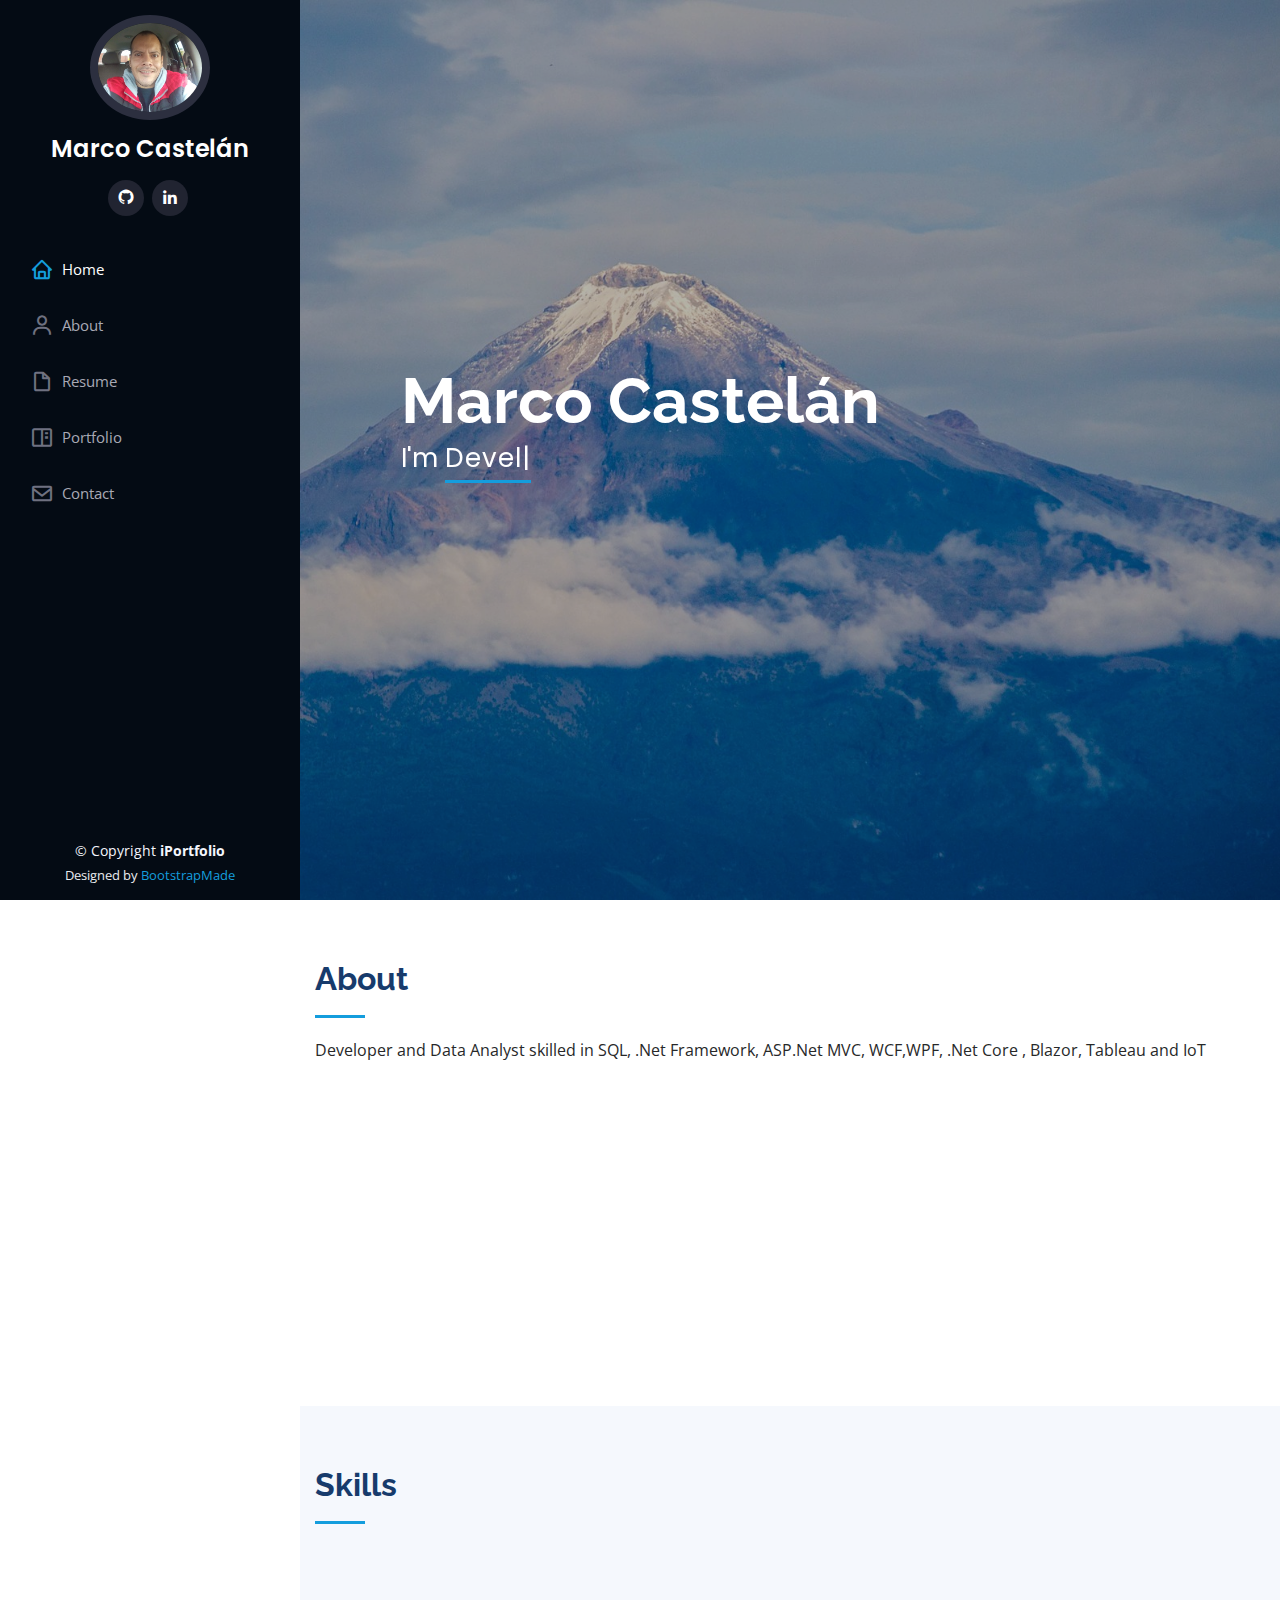
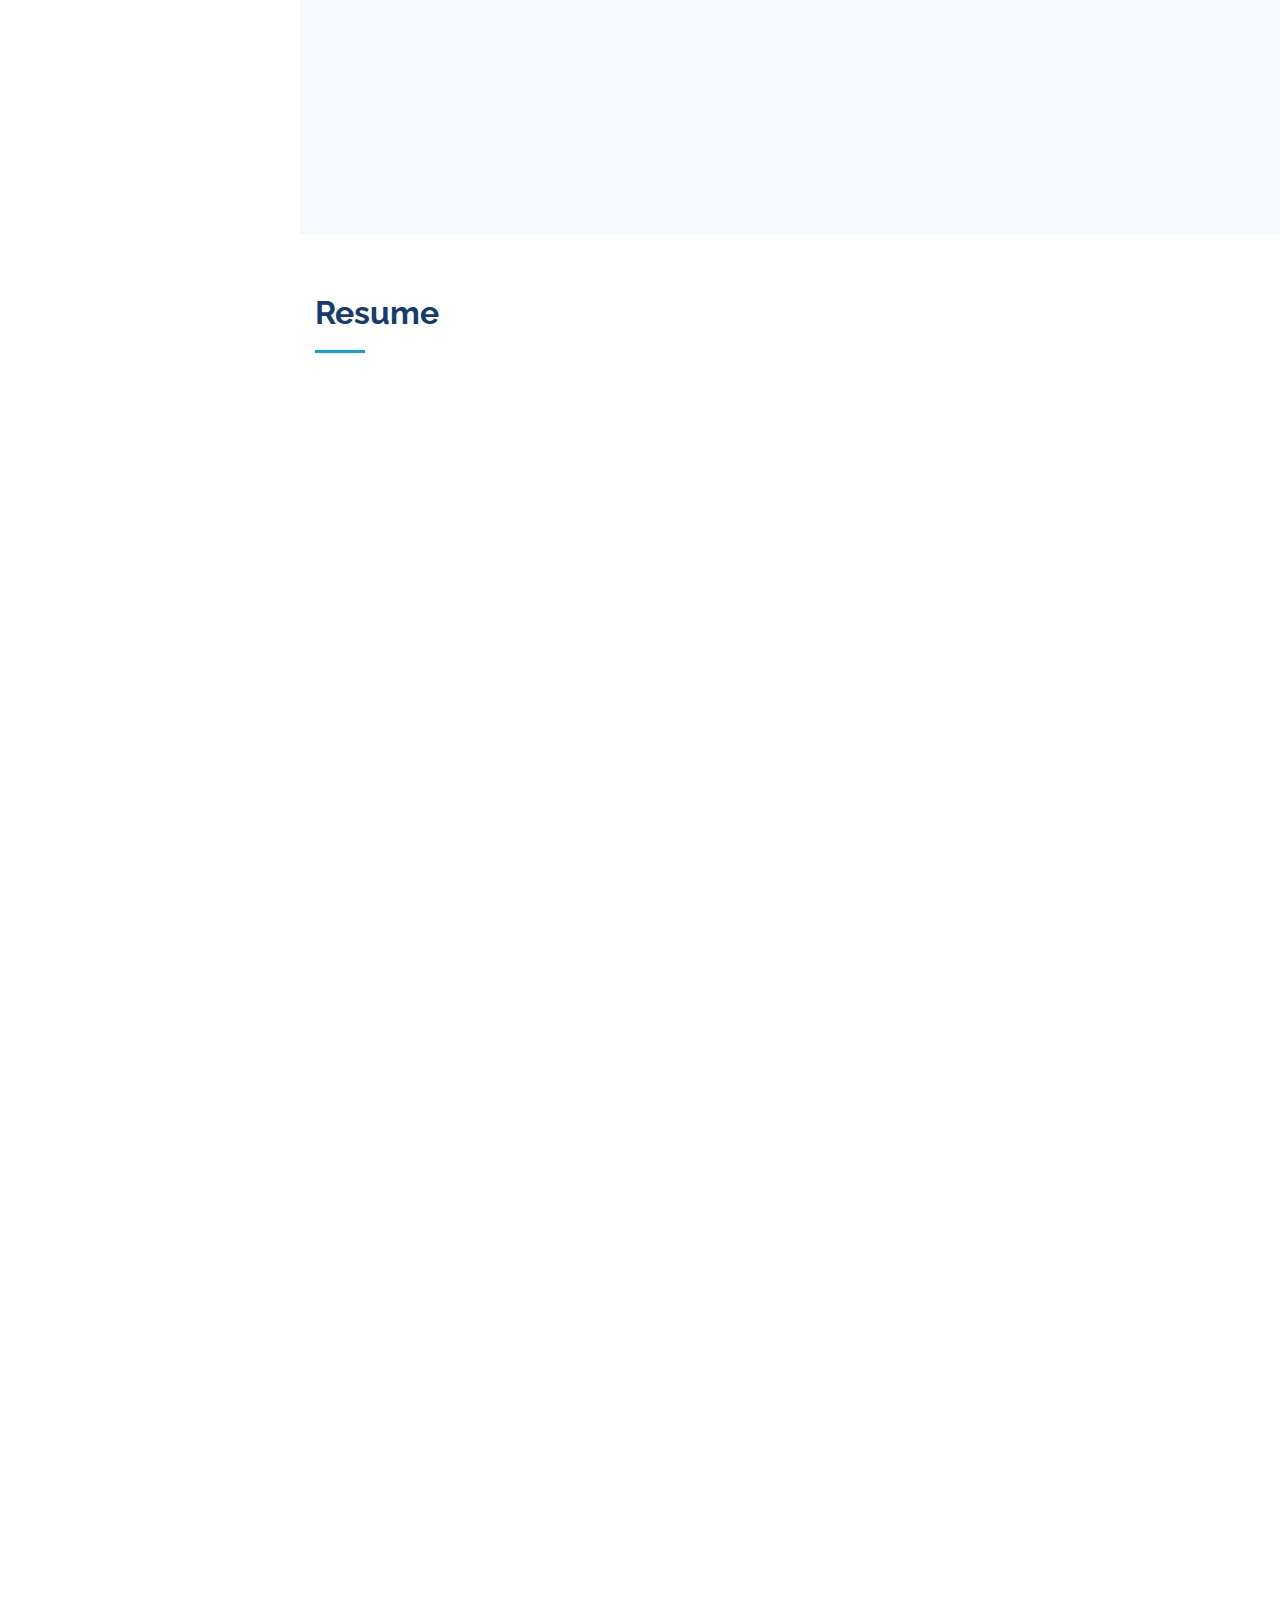
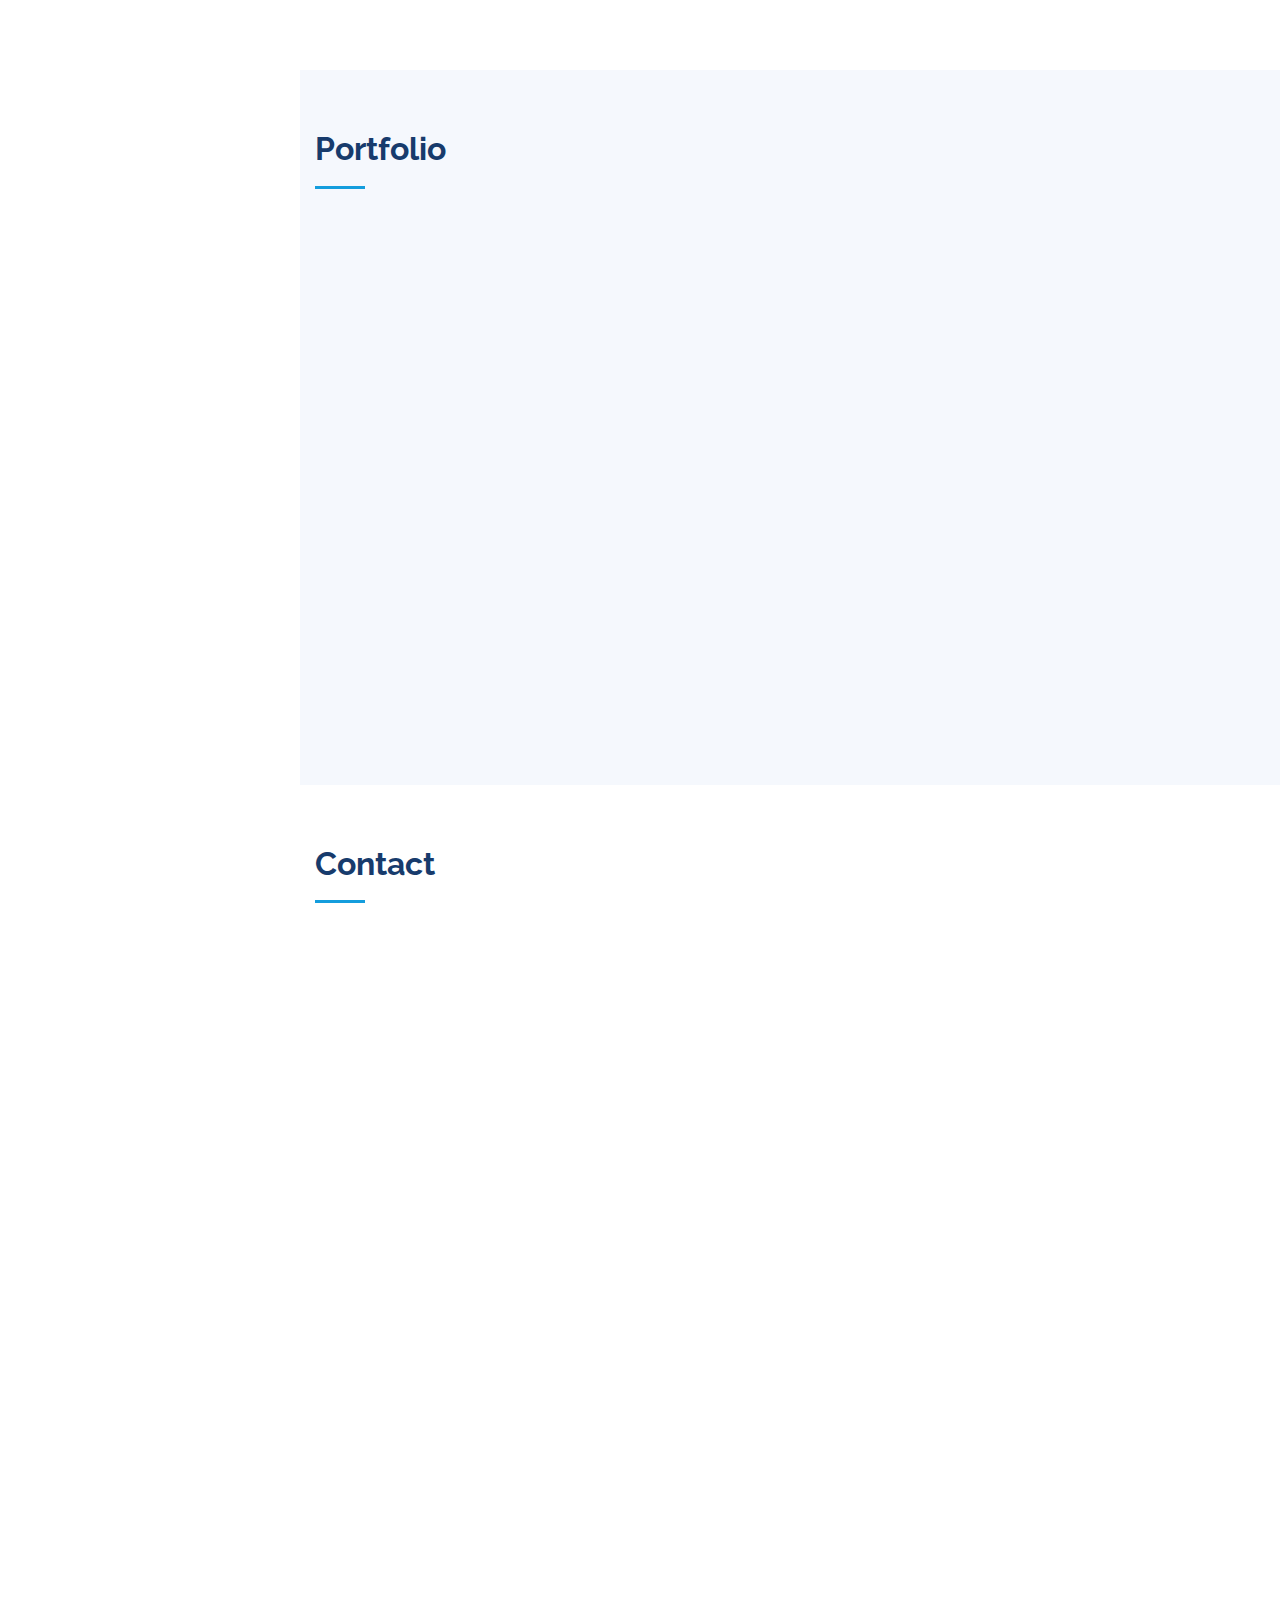
==== index.html @ 9e43ce83 "nuevo proyecto de IoT" ====
<!DOCTYPE html>
<html lang="en">

<head>
  <meta charset="utf-8">
  <meta content="width=device-width, initial-scale=1.0" name="viewport">

  <title>Marco Castelán - Index</title>
  <meta content="Marco Castelán Portfolio" name="description">
  <meta content="Marco Castelán, Resume, Portfolio, Curriculum" name="keywords">

  <!-- Favicons -->
  <link href="assets/img/favicon.png" rel="icon">
  <link href="assets/img/apple-touch-icon.png" rel="apple-touch-icon">

  <!-- Google Fonts -->
  <link href="https://fonts.googleapis.com/css?family=Open+Sans:300,300i,400,400i,600,600i,700,700i|Raleway:300,300i,400,400i,500,500i,600,600i,700,700i|Poppins:300,300i,400,400i,500,500i,600,600i,700,700i" rel="stylesheet">

  <!-- Vendor CSS Files -->
  <link href="assets/vendor/bootstrap/css/bootstrap.min.css" rel="stylesheet">
  <link href="assets/vendor/icofont/icofont.min.css" rel="stylesheet">
  <link href="assets/vendor/boxicons/css/boxicons.min.css" rel="stylesheet">
  <link href="assets/vendor/venobox/venobox.css" rel="stylesheet">
  <link href="assets/vendor/owl.carousel/assets/owl.carousel.min.css" rel="stylesheet">
  <link href="assets/vendor/aos/aos.css" rel="stylesheet">

  <!-- Template Main CSS File -->
  <link href="assets/css/style.css" rel="stylesheet">

  <!-- =======================================================
  * Template Name: iPortfolio - v1.4.1
  * Template URL: https://bootstrapmade.com/iportfolio-bootstrap-portfolio-websites-template/
  * Author: BootstrapMade.com
  * License: https://bootstrapmade.com/license/
  ======================================================== -->
</head>

<body>

  <!-- ======= Mobile nav toggle button ======= -->
  <button type="button" class="mobile-nav-toggle d-xl-none"><i class="icofont-navigation-menu"></i></button>

  <!-- ======= Header ======= -->
  <header id="header">
    <div class="d-flex flex-column">

      <div class="profile">
        <img src="assets/img/profile-img.jpg" alt="" class="img-fluid rounded-circle">
        <h1 class="text-light"><a href="index.html">Marco Castelán</a></h1>
        <div class="social-links mt-3 text-center">
          <!-- <a href="#" class="twitter"><i class="bx bxl-twitter"></i></a> -->
          <a href="https://github.com/mcastelan" class="github"><i class="bx bxl-github"></i></a>
          <!-- <a href="#" class="instagram"><i class="bx bxl-instagram"></i></a> -->
          <!-- <a href="#" class="google-plus"><i class="bx bxl-skype"></i></a> -->
          <a href="https://mx.linkedin.com/in/marcocastelan" class="linkedin"><i class="bx bxl-linkedin"></i></a>
        </div>
      </div>

      <nav class="nav-menu">
        <ul>
          <li class="active"><a href="#hero"><i class="bx bx-home"></i> <span>Home</span></a></li>
          <li><a href="#about"><i class="bx bx-user"></i> <span>About</span></a></li>
          <li><a href="#resume"><i class="bx bx-file-blank"></i> <span>Resume</span></a></li>
          <li><a href="#portfolio"><i class="bx bx-book-content"></i> Portfolio</a></li>
          <!-- <li><a href="#services"><i class="bx bx-server"></i> Services</a></li> -->
          <li><a href="#contact"><i class="bx bx-envelope"></i> Contact</a></li>

        </ul>
      </nav><!-- .nav-menu -->
      <button type="button" class="mobile-nav-toggle d-xl-none"><i class="icofont-navigation-menu"></i></button>

    </div>
  </header><!-- End Header -->

  <!-- ======= Hero Section ======= -->
  <section id="hero" class="d-flex flex-column justify-content-center align-items-center">
    <div class="hero-container" data-aos="fade-in">
      <h1>Marco Castelán</h1>
      <p>I'm <span class="typed" data-typed-items="Developer, Freelancer, Data Analyst"></span></p>
    </div>
  </section><!-- End Hero -->

  <main id="main">

    <!-- ======= About Section ======= -->
    <section id="about" class="about">
      <div class="container">

        <div class="section-title">
          <h2>About</h2>
          <p>Developer and Data Analyst skilled in SQL, .Net Framework, ASP.Net MVC, WCF,WPF, .Net Core , Blazor, Tableau and IoT</p>
        </div>

        <div class="row">
          <div class="col-lg-4" data-aos="fade-right">
            <img src="assets/img/profile-img.jpg" class="img-fluid" alt="">
          </div>
          <div class="col-lg-8 pt-4 pt-lg-0 content" data-aos="fade-left">
            <h3>UI/UX Designer &amp; .NET Developer.</h3>
            <!-- <p class="font-italic">
              Lorem ipsum dolor sit amet, consectetur adipiscing elit, sed do eiusmod tempor incididunt ut labore et dolore
              magna aliqua.
            </p> -->
            <div class="row">
              <div class="col-lg-6">
                <ul>
                  <li><i class="icofont-rounded-right"></i> <strong>Birthday:</strong> 13 June 1980</li>
                  <li><i class="icofont-rounded-right"></i> <strong>Github:</strong><a href="https://github.com/mcastelan">https://github.com/mcastelan</a> </li>
               
                  <li><i class="icofont-rounded-right"></i> <strong>City:</strong> Veracruz, México</li>
                </ul>
              </div>
              <div class="col-lg-6">
                <ul>
                  <li><i class="icofont-rounded-right"></i> <strong>Age:</strong> 41</li>
                  <li><i class="icofont-rounded-right"></i> <strong>Degree:</strong> Bachelor</li>
                  <li><i class="icofont-rounded-right"></i> <strong>Email:</strong><a href="mailto:marcocastelan@gmail.com">marcocastelan@gmail.com</a> </li>
                  <li><i class="icofont-rounded-right"></i> <strong>Freelance:</strong> Available</li>
                </ul>
              </div>
            </div>
        
          </div>
        </div>

      </div>
    </section><!-- End About Section -->

  

    <!-- ======= Skills Section ======= -->
    <section id="skills" class="skills section-bg">
      <div class="container">

        <div class="section-title">
          <h2>Skills</h2>
          <!-- <p>Magnam dolores commodi suscipit. Necessitatibus eius consequatur ex aliquid fuga eum quidem. Sit sint consectetur velit. Quisquam quos quisquam cupiditate. Et nemo qui impedit suscipit alias ea. Quia fugiat sit in iste officiis commodi quidem hic quas.</p> -->
        </div>

        <div class="row skills-content">

          <div class="col-lg-6" data-aos="fade-up">

            <div class="progress">
              <span class="skill">C# <i class="val">100%</i></span>
              <div class="progress-bar-wrap">
                <div class="progress-bar" role="progressbar" aria-valuenow="100" aria-valuemin="0" aria-valuemax="100"></div>
              </div>
            </div>

            <div class="progress">
              <span class="skill">.NET Framework <i class="val">90%</i></span>
              <div class="progress-bar-wrap">
                <div class="progress-bar" role="progressbar" aria-valuenow="90" aria-valuemin="0" aria-valuemax="100"></div>
              </div>
            </div>

            <div class="progress">
              <span class="skill">ASP.NET <i class="val">75%</i></span>
              <div class="progress-bar-wrap">
                <div class="progress-bar" role="progressbar" aria-valuenow="75" aria-valuemin="0" aria-valuemax="100"></div>
              </div>
            </div>
            <div class="progress">
              <span class="skill">InfluxDB/Chronograf/Node-RED <i class="val">50%</i></span>
              <div class="progress-bar-wrap">
                <div class="progress-bar" role="progressbar" aria-valuenow="50" aria-valuemin="0" aria-valuemax="100"></div>
              </div>
            </div>
          </div>

          <div class="col-lg-6" data-aos="fade-up" data-aos-delay="100">

            <div class="progress">
              <span class="skill">SQL Server <i class="val">80%</i></span>
              <div class="progress-bar-wrap">
                <div class="progress-bar" role="progressbar" aria-valuenow="80" aria-valuemin="0" aria-valuemax="100"></div>
              </div>
            </div>

            <div class="progress">
              <span class="skill">WPF/WCF <i class="val">90%</i></span>
              <div class="progress-bar-wrap">
                <div class="progress-bar" role="progressbar" aria-valuenow="90" aria-valuemin="0" aria-valuemax="100"></div>
              </div>
            </div>

            <div class="progress">
              <span class="skill">Blazor <i class="val">70%</i></span>
              <div class="progress-bar-wrap">
                <div class="progress-bar" role="progressbar" aria-valuenow="70" aria-valuemin="0" aria-valuemax="100"></div>
              </div>
            </div>
            <div class="progress">
              <span class="skill">Tableau <i class="val">40%</i></span>
              <div class="progress-bar-wrap">
                <div class="progress-bar" role="progressbar" aria-valuenow="40" aria-valuemin="0" aria-valuemax="100"></div>
              </div>
            </div>
          </div>

        </div>

      </div>
    </section><!-- End Skills Section -->

    <!-- ======= Resume Section ======= -->
    <section id="resume" class="resume">
      <div class="container">

        <div class="section-title">
          <h2>Resume</h2>
          <!-- <p>Magnam dolores commodi suscipit. Necessitatibus eius consequatur ex aliquid fuga eum quidem. Sit sint consectetur velit. Quisquam quos quisquam cupiditate. Et nemo qui impedit suscipit alias ea. Quia fugiat sit in iste officiis commodi quidem hic quas.</p> -->
        </div>

        <div class="row">
          <div class="col-lg-6" data-aos="fade-up">
            <h3 class="resume-title">Sumary</h3>
            <div class="resume-item pb-0">
              <h4>Marco Castelán</h4>
            <p><em>Innovative and deadline-driven Senior Developer with 8+ years of experience designing and developing Web Services, Windows applications, ASP Net and Blazor sites
                from initial concept to final, polished deliverable.</em></p>
            </div>

            <h3 class="resume-title">Education</h3>
           
            <div class="resume-item">
              <h4>Bachelor of Computer Systems Engineer</h4>
              <h5>1997 - 2002</h5>
              <p><em>Veracruz Institute of Technology</em></p>
              <!-- <p>Quia nobis sequi est occaecati aut. Repudiandae et iusto quae reiciendis et quis Eius vel ratione eius unde vitae rerum voluptates asperiores voluptatem Earum molestiae consequatur neque etlon sader mart dila</p> -->
            </div>
            <h3 class="resume-title">Certifications</h3>
           
            <div class="resume-item">
              <h4>MCTS 561 Microsoft .NET Framework 3.5, ADO. NET Application Development (Microsoft Certification ID:7750100)</h4>
              <h5>Validate URL: <a href="http://goo.gl/LrW9jq">http://goo.gl/LrW9jq</a> </h5>
               <ul>
                 <li>Transcript ID: 923294</li>
                 <li>Access Code: mcastel35</li>
               </ul>
            </div>
            <div class="resume-item">
              <h4>Fundamentals of Project Planning and Management - Course</h4>
              <h5>Validate URL: <a href="http://goo.gl/FTCUc7">http://goo.gl/FTCUc7</a> </h5>
               <ul>
                 <li>University of Virginia</li>
                 <li>Coursera</li>
               </ul>
            </div>
            <div class="resume-item">
              <h4>Software Product Management - Specialization</h4>
              <h5>Validate URL: <a href="https://goo.gl/6834qN">https://goo.gl/6834qN</a> </h5>
               <ul>
                 <li>University of Alberta</li>
                 <li>Coursera</li>
               </ul>
            </div>
            <div class="resume-item">
              <h4>Single Page Web Applications with AngularJS - Course</h4>
              <h5>Validate URL: <a href="https://bit.ly/2VQ8tfD">https://bit.ly/2VQ8tfD</a> </h5>
               <ul>
                 <li>Johns Hopkins</li>
                 <li>Coursera</li>
               </ul>
            </div>
            <!-- <div class="resume-item">
              <h4>Bachelor's Degree &amp; Computer System Engineer</h4>
              <h5>2015 - 2016</h5>
              <p><em>Rochester Institute of Technology, Rochester, NY</em></p>
              <p>Qui deserunt veniam. Et sed aliquam labore tempore sed quisquam iusto autem sit. Ea vero voluptatum qui ut dignissimos deleniti nerada porti sand markend</p>
            </div> -->
          </div>
          <div class="col-lg-6" data-aos="fade-up" data-aos-delay="100">
            <h3 class="resume-title">Professional Experience</h3>
            <div class="resume-item">
              <h4>Automation Engineer - TECNOAP</h4>
              <h5>2013 - Present</h5>
              <p><em><a href="http://www.tenaristamsa.com/">Tenaris Tamsa</a>, Veracruz, México </em></p>
              <ul>
                <li>
                  Senior Developer with activities in the automation department, including analysis, design, development, maintenance and
 implementation of software projects for data acquisition and data-driven decision.</br>
 <b>Relevant Projects:</b></li>
                    <ul>
                      <li>Development and commissioning of Tamsa automation systems (AUS) for cutting, weighing, measuring, scaling and tracking steel pipes for the energy industry</li>
                      <li>Change Tracking on local databases for sending data from Level 2 to Level 3 , using Sql Server Integration Services(SSIS)</li>
                    </ul>
                <li><b>Tools</b></li>
                <ul>
                  <li>Visual Studio 2010,2017,2019</li>
                  <li>Sql Server 2008/2012</li>
                  <li>Sql Server Integration Services</li>
                  <li>WCF, Remoting</li>
                  <li>WPF, ASP.NET</li>
                </ul>
               
              </ul>
            </div>
            <div class="resume-item">
              <h4>International Experience</h4>
              <h5>February/March - 2017</h5>
              <p><em><a href="https://ar.ternium.com/es/">Ternium</a>, San Nicolás de los Arroyos, Argentina</em></p>
              <ul>
                <li>Offsite development and commissioning in situ of control systems for pickling equipments</li>
                
              </ul>
              <li><b>Tools</b></li>
              <ul>
                <li>Visual Studio 2012</li>
                <li>Sql Server 2008</li>
                <li>WCF, Remoting</li>
                <li>WPF</li>
              </ul>
            </div>
          </div>
        </div>

      </div>
    </section><!-- End Resume Section -->

    <!-- ======= Portfolio Section ======= -->
    <section id="portfolio" class="portfolio section-bg">
      <div class="container">

        <div class="section-title">
          <h2>Portfolio</h2>
          <!-- <p>Magnam dolores commodi suscipit. Necessitatibus eius consequatur ex aliquid fuga eum quidem. Sit sint consectetur velit. Quisquam quos quisquam cupiditate. Et nemo qui impedit suscipit alias ea. Quia fugiat sit in iste officiis commodi quidem hic quas.</p> -->
        </div>

        <div class="row" data-aos="fade-up">
          <div class="col-lg-12 d-flex justify-content-center">
            <ul id="portfolio-flters">
              <li data-filter="*" class="filter-active">All</li>
              <li data-filter=".filter-iot">IoT</li>
              <li data-filter=".filter-analysis">Analysis</li>
              <li data-filter=".filter-web">Web</li>
            </ul>
          </div>
        </div>

        <div class="row portfolio-container" data-aos="fade-up" data-aos-delay="100">

      

          <div class="col-lg-4 col-md-6 portfolio-item filter-analysis">
            <div class="portfolio-wrap">
              <img src="assets/img/portfolio/Dashboard-Thumbnail.png" class="img-fluid" alt="">
              <div class="portfolio-links">
                <a href="assets/img/portfolio/Dashboard.png" data-gall="portfolioGallery" class="venobox" title="Covid Dashboard"><i class="bx bx-plus"></i></a>
                <a href="portfolio-dashboard-details.html" title="More Details"><i class="bx bx-link"></i></a>
              </div>
            </div>
          </div>
          <div class="col-lg-4 col-md-6 portfolio-item filter-analysis">
            <div class="portfolio-wrap">
              <img src="assets/img/portfolio/covid-variants-1500px.jpg" class="img-fluid" alt="">
              <div class="portfolio-links">
                <a href="assets/img/portfolio/covid-variants-1500px.jpg" data-gall="portfolioGallery" class="venobox" title="COVID 19 SQL Data Exploration"><i class="bx bx-plus"></i></a>
                <a href="portfolio-sqldataexploration-details.html" title="More Details"><i class="bx bx-link"></i></a>
              </div>
            </div>
          </div>

          <div class="col-lg-4 col-md-6 portfolio-item filter-web">
            <div class="portfolio-wrap">
              <img src="assets/img/portfolio/AIP-details-1.png" class="img-fluid" alt="">
              <div class="portfolio-links">
                <a href="assets/img/portfolio/AIP-details-1.png" data-gall="portfolioGallery" class="venobox" title="Admin IP"><i class="bx bx-plus"></i></a>
                <a href="portfolio-aip-details.html" title="More Details"><i class="bx bx-link"></i></a>
              </div>
            </div>
          </div>
          <div class="col-lg-4 col-md-6 portfolio-item filter-web">
            <div class="portfolio-wrap">
              <img src="assets/img/portfolio/china-restaurant.jpg" class="img-fluid" alt="">
              <div class="portfolio-links">
                <a href="assets/img/portfolio/china-restaurant.jpg" data-gall="portfolioGallery" class="venobox" title="David Chu's China Bistro"><i class="bx bx-plus"></i></a>
                <a href="portfolio-angularspa-details.html" title="More Details"><i class="bx bx-link"></i></a>
              </div>
            </div>
          </div>
          <div class="col-lg-4 col-md-6 portfolio-item filter-iot">
            <div class="portfolio-wrap">
              <img src="assets/img/portfolio/ChronografDash.png" class="img-fluid" alt="">
              <div class="portfolio-links">
                <a href="assets/img/portfolio/ChronografDash.png" data-gall="portfolioGallery" class="venobox" title="Furnace Temperature Monitor"><i class="bx bx-plus"></i></a>
                <a href="portfolio-iotdashboard-details.html" title="More Details"><i class="bx bx-link"></i></a>
              </div>
            </div>
          </div>

        </div>

      </div>
    </section><!-- End Portfolio Section -->

 

  
    <!-- ======= Contact Section ======= -->
    <section id="contact" class="contact">
      <div class="container">

        <div class="section-title">
          <h2>Contact</h2>
          <!-- <p>Magnam dolores commodi suscipit. Necessitatibus eius consequatur ex aliquid fuga eum quidem. Sit sint consectetur velit. Quisquam quos quisquam cupiditate. Et nemo qui impedit suscipit alias ea. Quia fugiat sit in iste officiis commodi quidem hic quas.</p> -->
        </div>

        <div class="row" data-aos="fade-in">

          <div class="col-lg-10 d-flex align-items-stretch">
            <div class="info">
              <div class="address">
                <i class="icofont-google-map"></i>
                <h4>Location:</h4>
                <p>Veracruz, México 91726</p>
              </div>

              <div class="email">
                <i class="icofont-envelope"></i>
                <h4>Email:</h4>
                <p><a href="mailto:marcocastelan@gmail.com">marcocastelan@gmail.com</a></p>
              </div>

              <!-- <div class="phone">
                <i class="icofont-phone"></i>
                <h4>Call:</h4>
                <p>+1 5589 55488 55s</p>
              </div> -->
              <iframe src="https://www.google.com/maps/embed?pb=!1m14!1m12!1m3!1d15073.454145365766!2d-96.2389737!3d19.179317799999996!2m3!1f0!2f0!3f0!3m2!1i1024!2i768!4f13.1!5e0!3m2!1ses-419!2smx!4v1628797994949!5m2!1ses-419!2smx" frameborder="0" style="border:0; width: 100%; height: 290px;" allowfullscreen></iframe>
              <!-- 
                <iframe src="https://www.google.com/maps/embed?pb=!1m14!1m8!1m3!1d12097.433213460943!2d-74.0062269!3d40.7101282!3m2!1i1024!2i768!4f13.1!3m3!1m2!1s0x0%3A0xb89d1fe6bc499443!2sDowntown+Conference+Center!5e0!3m2!1smk!2sbg!4v1539943755621" frameborder="0" style="border:0; width: 100%; height: 290px;" allowfullscreen></iframe>
               -->
            </div>

          </div>

        

        </div>

      </div>
    </section><!-- End Contact Section -->

  </main><!-- End #main -->

  <!-- ======= Footer ======= -->
  <footer id="footer">
    <div class="container">
      <div class="copyright">
        &copy; Copyright <strong><span>iPortfolio</span></strong>
      </div>
      <div class="credits">
        <!-- All the links in the footer should remain intact. -->
        <!-- You can delete the links only if you purchased the pro version. -->
        <!-- Licensing information: https://bootstrapmade.com/license/ -->
        <!-- Purchase the pro version with working PHP/AJAX contact form: https://bootstrapmade.com/iportfolio-bootstrap-portfolio-websites-template/ -->
        Designed by <a href="https://bootstrapmade.com/">BootstrapMade</a>
      </div>
    </div>
  </footer><!-- End  Footer -->

  <a href="#" class="back-to-top"><i class="icofont-simple-up"></i></a>

  <!-- Vendor JS Files -->
  <script src="assets/vendor/jquery/jquery.min.js"></script>
  <script src="assets/vendor/bootstrap/js/bootstrap.bundle.min.js"></script>
  <script src="assets/vendor/jquery.easing/jquery.easing.min.js"></script>
  <script src="assets/vendor/php-email-form/validate.js"></script>
  <script src="assets/vendor/waypoints/jquery.waypoints.min.js"></script>
  <script src="assets/vendor/counterup/counterup.min.js"></script>
  <script src="assets/vendor/isotope-layout/isotope.pkgd.min.js"></script>
  <script src="assets/vendor/venobox/venobox.min.js"></script>
  <script src="assets/vendor/owl.carousel/owl.carousel.min.js"></script>
  <script src="assets/vendor/typed.js/typed.min.js"></script>
  <script src="assets/vendor/aos/aos.js"></script>

  <!-- Template Main JS File -->
  <script src="assets/js/main.js"></script>

</body>

</html>
---- assets/vendor/venobox/venobox.css ----
/* ------ venobox.css --------*/
.vbox-overlay *, .vbox-overlay *:before, .vbox-overlay *:after{
    -webkit-backface-visibility: hidden;
    -webkit-box-sizing:border-box;
    -moz-box-sizing:border-box;
    box-sizing:border-box;
}
.vbox-overlay * { 
    -webkit-backface-visibility: visible;
    backface-visibility: visible;
}
.vbox-overlay{
    display: -webkit-flex;
    display: flex;
    -webkit-flex-direction: column;
    flex-direction: column;
    -webkit-justify-content: center;
    justify-content: center;
    -webkit-align-items: center;
    align-items: center;
    position: fixed;
    left: 0;
    top: 0;
    bottom: 0;
    right: 0;
    z-index: 999999;
}

/* ----- navigation ----- */
.vbox-title{
    width: 100%;
    height: 40px;
    float: left;
    text-align: center;
    line-height: 28px;
    font-size: 12px;
    padding: 6px 50px;
    overflow: hidden;
    position: fixed;
    display: none;
    left: 0;
    z-index: 89;
}
.vbox-close{
    cursor: pointer;
    position: fixed;
    top: -1px;
    right: 0;
    width: 50px;
    height: 40px;
    padding: 6px;
    display: block;
    background-position:10px center;
    overflow: hidden;
    font-size: 24px;
    line-height: 1;
    text-align: center;
    z-index: 99;
}
.vbox-left{
    cursor: pointer;
    position: fixed;
    left: 0;
    height: 40px;
    overflow: hidden;
    line-height: 28px;
    font-size: 12px;
    z-index: 99;
    display: flex;
    align-items:center;
}
.vbox-num{
    display: inline-block;
    margin: 6px 0 6px 15px;
}
/* ----- Social share ----- */
.vbox-share{
    line-height: 28px;
    font-size: 12px;
    overflow: hidden;
    position: fixed;
    left: 0;
    z-index: 98;
    display: flex;
    align-items:center;
    justify-content: center;
    width: 100%;
    text-align: center;
}
.vbox-share svg{
    max-height: 28px;
    width: 28px;
    z-index: 10;
    margin-left: 12px;
    margin-top: 6px;
    margin-bottom: 6px;
    vertical-align: middle;
}


/* ----- navigation ARROWS ----- */
.vbox-next, .vbox-prev{
    position: fixed;
    top: 50%;
    margin-top: -15px;
    overflow: hidden;
    cursor: pointer;
    display: block;
    width: 45px;
    height: 45px;
    z-index: 99;
}
.vbox-next span, .vbox-prev span{
    position: relative;
    width: 20px;
    height: 20px;
    border: 2px solid transparent;
    border-top-color: #B6B6B6;
    border-right-color: #B6B6B6;
    text-indent: -100px;
    position: absolute;
    top: 8px;
    display: block;
}
.vbox-prev{
    left: 15px;
}
.vbox-next{
    right: 15px;
}
.vbox-prev span{
    left: 10px;
    -ms-transform: rotate(-135deg);
    -webkit-transform: rotate(-135deg);
    transform: rotate(-135deg);
}
.vbox-next span{
    -ms-transform: rotate(45deg);
    -webkit-transform: rotate(45deg);
    transform: rotate(45deg);
    right: 10px;
}
/* ------- inline window ------ */
.vbox-inline{
    width: 420px;
    height: 315px;
    height: 70vh;
    padding: 10px;
    background: #fff;
    margin: 0 auto;
    overflow: auto;
    text-align: left;
}
/* ------- Video & iFrames window ------ */
.venoframe{
    max-width: 100%;
    width: 100%;
    border: none;
    width: 100%;
    height: 260px;
    height: 70vh;
}
.venoframe.vbvid{
    height: 260px;
}
@media (min-width: 768px) {
    .venoframe, .vbox-inline{
        width: 90%;
        height: 360px;
        height: 70vh;
    }
    .venoframe.vbvid{
        width: 640px;
        height: 360px;
    }
}
@media (min-width: 992px) {
    .venoframe, .vbox-inline{
        max-width: 1200px;
        width: 80%;
        height: 540px;
        height: 70vh;
    }
    .venoframe.vbvid{
        width: 960px;
        height: 540px;
    }
}
/* 
Please do NOT edit this part! 
or at least read this note: http://i.imgur.com/7C0ws9e.gif
*/
.vbox-open{
    overflow: hidden;
}
.vbox-container{
    position: absolute;
    left: 0;
    right: 0;
    top: 0;
    bottom: 0;
    overflow-x: hidden;
    overflow-y: scroll;
    overflow-scrolling: touch;
    -webkit-overflow-scrolling: touch;
    z-index: 20;
    max-height: 100%;

}

.vbox-content{
    text-align: center;
    float: left;
    width: 100%;
    position: relative;
    overflow: hidden;
    padding: 20px 4%;
}
.vbox-container img{
    max-width: 100%;
    height: auto;
}
.vbox-figlio{
    box-shadow: 0 0 12px rgba(0,0,0,0.19), 0 6px 6px rgba(0,0,0,0.23);
    max-width: 100%;
    text-align: initial;
}
img.vbox-figlio{
    -webkit-user-select: none;
-khtml-user-select: none;
-moz-user-select: none;
-o-user-select: none;
user-select: none;
}
.vbox-content.swipe-left{
    margin-left: -200px !important;
}
.vbox-content.swipe-right{
    margin-left: 200px !important;
}
.vbox-animated{
    webkit-transition: margin 300ms ease-out;
    transition: margin 300ms ease-out;
}

/* ---------- preloader ----------
 * SPINKIT 
 * http://tobiasahlin.com/spinkit/
-------------------------------- */
.sk-double-bounce,.sk-rotating-plane{width:40px;height:40px;margin:40px auto}.sk-rotating-plane{background-color:#333;-webkit-animation:sk-rotatePlane 1.2s infinite ease-in-out;animation:sk-rotatePlane 1.2s infinite ease-in-out}@-webkit-keyframes sk-rotatePlane{0%{-webkit-transform:perspective(120px) rotateX(0) rotateY(0);transform:perspective(120px) rotateX(0) rotateY(0)}50%{-webkit-transform:perspective(120px) rotateX(-180.1deg) rotateY(0);transform:perspective(120px) rotateX(-180.1deg) rotateY(0)}100%{-webkit-transform:perspective(120px) rotateX(-180deg) rotateY(-179.9deg);transform:perspective(120px) rotateX(-180deg) rotateY(-179.9deg)}}@keyframes sk-rotatePlane{0%{-webkit-transform:perspective(120px) rotateX(0) rotateY(0);transform:perspective(120px) rotateX(0) rotateY(0)}50%{-webkit-transform:perspective(120px) rotateX(-180.1deg) rotateY(0);transform:perspective(120px) rotateX(-180.1deg) rotateY(0)}100%{-webkit-transform:perspective(120px) rotateX(-180deg) rotateY(-179.9deg);transform:perspective(120px) rotateX(-180deg) rotateY(-179.9deg)}}.sk-double-bounce{position:relative}.sk-double-bounce .sk-child{width:100%;height:100%;border-radius:50%;background-color:#333;opacity:.6;position:absolute;top:0;left:0;-webkit-animation:sk-doubleBounce 2s infinite ease-in-out;animation:sk-doubleBounce 2s infinite ease-in-out}.sk-chasing-dots .sk-child,.sk-spinner-pulse,.sk-three-bounce .sk-child{background-color:#333;border-radius:100%}.sk-double-bounce .sk-double-bounce2{-webkit-animation-delay:-1s;animation-delay:-1s}@-webkit-keyframes sk-doubleBounce{0%,100%{-webkit-transform:scale(0);transform:scale(0)}50%{-webkit-transform:scale(1);transform:scale(1)}}@keyframes sk-doubleBounce{0%,100%{-webkit-transform:scale(0);transform:scale(0)}50%{-webkit-transform:scale(1);transform:scale(1)}}.sk-wave{margin:40px auto;width:50px;height:40px;text-align:center;font-size:10px}.sk-wave .sk-rect{background-color:#333;height:100%;width:6px;display:inline-block;-webkit-animation:sk-waveStretchDelay 1.2s infinite ease-in-out;animation:sk-waveStretchDelay 1.2s infinite ease-in-out}.sk-wave .sk-rect1{-webkit-animation-delay:-1.2s;animation-delay:-1.2s}.sk-wave .sk-rect2{-webkit-animation-delay:-1.1s;animation-delay:-1.1s}.sk-wave .sk-rect3{-webkit-animation-delay:-1s;animation-delay:-1s}.sk-wave .sk-rect4{-webkit-animation-delay:-.9s;animation-delay:-.9s}.sk-wave .sk-rect5{-webkit-animation-delay:-.8s;animation-delay:-.8s}@-webkit-keyframes sk-waveStretchDelay{0%,100%,40%{-webkit-transform:scaleY(.4);transform:scaleY(.4)}20%{-webkit-transform:scaleY(1);transform:scaleY(1)}}@keyframes sk-waveStretchDelay{0%,100%,40%{-webkit-transform:scaleY(.4);transform:scaleY(.4)}20%{-webkit-transform:scaleY(1);transform:scaleY(1)}}.sk-wandering-cubes{margin:40px auto;width:40px;height:40px;position:relative}.sk-wandering-cubes .sk-cube{background-color:#333;width:10px;height:10px;position:absolute;top:0;left:0;-webkit-animation:sk-wanderingCube 1.8s ease-in-out -1.8s infinite both;animation:sk-wanderingCube 1.8s ease-in-out -1.8s infinite both}.sk-chasing-dots,.sk-spinner-pulse{width:40px;height:40px;margin:40px auto}.sk-wandering-cubes .sk-cube2{-webkit-animation-delay:-.9s;animation-delay:-.9s}@-webkit-keyframes sk-wanderingCube{0%{-webkit-transform:rotate(0);transform:rotate(0)}25%{-webkit-transform:translateX(30px) rotate(-90deg) scale(.5);transform:translateX(30px) rotate(-90deg) scale(.5)}50%{-webkit-transform:translateX(30px) translateY(30px) rotate(-179deg);transform:translateX(30px) translateY(30px) rotate(-179deg)}50.1%{-webkit-transform:translateX(30px) translateY(30px) rotate(-180deg);transform:translateX(30px) translateY(30px) rotate(-180deg)}75%{-webkit-transform:translateX(0) translateY(30px) rotate(-270deg) scale(.5);transform:translateX(0) translateY(30px) rotate(-270deg) scale(.5)}100%{-webkit-transform:rotate(-360deg);transform:rotate(-360deg)}}@keyframes sk-wanderingCube{0%{-webkit-transform:rotate(0);transform:rotate(0)}25%{-webkit-transform:translateX(30px) rotate(-90deg) scale(.5);transform:translateX(30px) rotate(-90deg) scale(.5)}50%{-webkit-transform:translateX(30px) translateY(30px) rotate(-179deg);transform:translateX(30px) translateY(30px) rotate(-179deg)}50.1%{-webkit-transform:translateX(30px) translateY(30px) rotate(-180deg);transform:translateX(30px) translateY(30px) rotate(-180deg)}75%{-webkit-transform:translateX(0) translateY(30px) rotate(-270deg) scale(.5);transform:translateX(0) translateY(30px) rotate(-270deg) scale(.5)}100%{-webkit-transform:rotate(-360deg);transform:rotate(-360deg)}}.sk-spinner-pulse{-webkit-animation:sk-pulseScaleOut 1s infinite ease-in-out;animation:sk-pulseScaleOut 1s infinite ease-in-out}@-webkit-keyframes sk-pulseScaleOut{0%{-webkit-transform:scale(0);transform:scale(0)}100%{-webkit-transform:scale(1);transform:scale(1);opacity:0}}@keyframes sk-pulseScaleOut{0%{-webkit-transform:scale(0);transform:scale(0)}100%{-webkit-transform:scale(1);transform:scale(1);opacity:0}}.sk-chasing-dots{position:relative;text-align:center;-webkit-animation:sk-chasingDotsRotate 2s infinite linear;animation:sk-chasingDotsRotate 2s infinite linear}.sk-chasing-dots .sk-child{width:60%;height:60%;display:inline-block;position:absolute;top:0;-webkit-animation:sk-chasingDotsBounce 2s infinite ease-in-out;animation:sk-chasingDotsBounce 2s infinite ease-in-out}.sk-chasing-dots .sk-dot2{top:auto;bottom:0;-webkit-animation-delay:-1s;animation-delay:-1s}@-webkit-keyframes sk-chasingDotsRotate{100%{-webkit-transform:rotate(360deg);transform:rotate(360deg)}}@keyframes sk-chasingDotsRotate{100%{-webkit-transform:rotate(360deg);transform:rotate(360deg)}}@-webkit-keyframes sk-chasingDotsBounce{0%,100%{-webkit-transform:scale(0);transform:scale(0)}50%{-webkit-transform:scale(1);transform:scale(1)}}@keyframes sk-chasingDotsBounce{0%,100%{-webkit-transform:scale(0);transform:scale(0)}50%{-webkit-transform:scale(1);transform:scale(1)}}.sk-three-bounce{margin:40px auto;width:80px;text-align:center}.sk-three-bounce .sk-child{width:20px;height:20px;display:inline-block;-webkit-animation:sk-three-bounce 1.4s ease-in-out 0s infinite both;animation:sk-three-bounce 1.4s ease-in-out 0s infinite both}.sk-circle .sk-child:before,.sk-fading-circle .sk-circle:before{display:block;border-radius:100%;content:'';background-color:#333}.sk-three-bounce .sk-bounce1{-webkit-animation-delay:-.32s;animation-delay:-.32s}.sk-three-bounce .sk-bounce2{-webkit-animation-delay:-.16s;animation-delay:-.16s}@-webkit-keyframes sk-three-bounce{0%,100%,80%{-webkit-transform:scale(0);transform:scale(0)}40%{-webkit-transform:scale(1);transform:scale(1)}}@keyframes sk-three-bounce{0%,100%,80%{-webkit-transform:scale(0);transform:scale(0)}40%{-webkit-transform:scale(1);transform:scale(1)}}.sk-circle{margin:40px auto;width:40px;height:40px;position:relative}.sk-circle .sk-child{width:100%;height:100%;position:absolute;left:0;top:0}.sk-circle .sk-child:before{margin:0 auto;width:15%;height:15%;-webkit-animation:sk-circleBounceDelay 1.2s infinite ease-in-out both;animation:sk-circleBounceDelay 1.2s infinite ease-in-out both}.sk-circle .sk-circle2{-webkit-transform:rotate(30deg);-ms-transform:rotate(30deg);transform:rotate(30deg)}.sk-circle .sk-circle3{-webkit-transform:rotate(60deg);-ms-transform:rotate(60deg);transform:rotate(60deg)}.sk-circle .sk-circle4{-webkit-transform:rotate(90deg);-ms-transform:rotate(90deg);transform:rotate(90deg)}.sk-circle .sk-circle5{-webkit-transform:rotate(120deg);-ms-transform:rotate(120deg);transform:rotate(120deg)}.sk-circle .sk-circle6{-webkit-transform:rotate(150deg);-ms-transform:rotate(150deg);transform:rotate(150deg)}.sk-circle .sk-circle7{-webkit-transform:rotate(180deg);-ms-transform:rotate(180deg);transform:rotate(180deg)}.sk-circle .sk-circle8{-webkit-transform:rotate(210deg);-ms-transform:rotate(210deg);transform:rotate(210deg)}.sk-circle .sk-circle9{-webkit-transform:rotate(240deg);-ms-transform:rotate(240deg);transform:rotate(240deg)}.sk-circle .sk-circle10{-webkit-transform:rotate(270deg);-ms-transform:rotate(270deg);transform:rotate(270deg)}.sk-circle .sk-circle11{-webkit-transform:rotate(300deg);-ms-transform:rotate(300deg);transform:rotate(300deg)}.sk-circle .sk-circle12{-webkit-transform:rotate(330deg);-ms-transform:rotate(330deg);transform:rotate(330deg)}.sk-circle .sk-circle2:before{-webkit-animation-delay:-1.1s;animation-delay:-1.1s}.sk-circle .sk-circle3:before{-webkit-animation-delay:-1s;animation-delay:-1s}.sk-circle .sk-circle4:before{-webkit-animation-delay:-.9s;animation-delay:-.9s}.sk-circle .sk-circle5:before{-webkit-animation-delay:-.8s;animation-delay:-.8s}.sk-circle .sk-circle6:before{-webkit-animation-delay:-.7s;animation-delay:-.7s}.sk-circle .sk-circle7:before{-webkit-animation-delay:-.6s;animation-delay:-.6s}.sk-circle .sk-circle8:before{-webkit-animation-delay:-.5s;animation-delay:-.5s}.sk-circle .sk-circle9:before{-webkit-animation-delay:-.4s;animation-delay:-.4s}.sk-circle .sk-circle10:before{-webkit-animation-delay:-.3s;animation-delay:-.3s}.sk-circle .sk-circle11:before{-webkit-animation-delay:-.2s;animation-delay:-.2s}.sk-circle .sk-circle12:before{-webkit-animation-delay:-.1s;animation-delay:-.1s}@-webkit-keyframes sk-circleBounceDelay{0%,100%,80%{-webkit-transform:scale(0);transform:scale(0)}40%{-webkit-transform:scale(1);transform:scale(1)}}@keyframes sk-circleBounceDelay{0%,100%,80%{-webkit-transform:scale(0);transform:scale(0)}40%{-webkit-transform:scale(1);transform:scale(1)}}.sk-cube-grid{width:40px;height:40px;margin:40px auto}.sk-cube-grid .sk-cube{width:33.33%;height:33.33%;background-color:#333;float:left;-webkit-animation:sk-cubeGridScaleDelay 1.3s infinite ease-in-out;animation:sk-cubeGridScaleDelay 1.3s infinite ease-in-out}.sk-cube-grid .sk-cube1{-webkit-animation-delay:.2s;animation-delay:.2s}.sk-cube-grid .sk-cube2{-webkit-animation-delay:.3s;animation-delay:.3s}.sk-cube-grid .sk-cube3{-webkit-animation-delay:.4s;animation-delay:.4s}.sk-cube-grid .sk-cube4{-webkit-animation-delay:.1s;animation-delay:.1s}.sk-cube-grid .sk-cube5{-webkit-animation-delay:.2s;animation-delay:.2s}.sk-cube-grid .sk-cube6{-webkit-animation-delay:.3s;animation-delay:.3s}.sk-cube-grid .sk-cube7{-webkit-animation-delay:0ms;animation-delay:0ms}.sk-cube-grid .sk-cube8{-webkit-animation-delay:.1s;animation-delay:.1s}.sk-cube-grid .sk-cube9{-webkit-animation-delay:.2s;animation-delay:.2s}@-webkit-keyframes sk-cubeGridScaleDelay{0%,100%,70%{-webkit-transform:scale3D(1,1,1);transform:scale3D(1,1,1)}35%{-webkit-transform:scale3D(0,0,1);transform:scale3D(0,0,1)}}@keyframes sk-cubeGridScaleDelay{0%,100%,70%{-webkit-transform:scale3D(1,1,1);transform:scale3D(1,1,1)}35%{-webkit-transform:scale3D(0,0,1);transform:scale3D(0,0,1)}}.sk-fading-circle{margin:40px auto;width:40px;height:40px;position:relative}.sk-fading-circle .sk-circle{width:100%;height:100%;position:absolute;left:0;top:0}.sk-fading-circle .sk-circle:before{margin:0 auto;width:15%;height:15%;-webkit-animation:sk-circleFadeDelay 1.2s infinite ease-in-out both;animation:sk-circleFadeDelay 1.2s infinite ease-in-out both}.sk-fading-circle .sk-circle2{-webkit-transform:rotate(30deg);-ms-transform:rotate(30deg);transform:rotate(30deg)}.sk-fading-circle .sk-circle3{-webkit-transform:rotate(60deg);-ms-transform:rotate(60deg);transform:rotate(60deg)}.sk-fading-circle .sk-circle4{-webkit-transform:rotate(90deg);-ms-transform:rotate(90deg);transform:rotate(90deg)}.sk-fading-circle .sk-circle5{-webkit-transform:rotate(120deg);-ms-transform:rotate(120deg);transform:rotate(120deg)}.sk-fading-circle .sk-circle6{-webkit-transform:rotate(150deg);-ms-transform:rotate(150deg);transform:rotate(150deg)}.sk-fading-circle .sk-circle7{-webkit-transform:rotate(180deg);-ms-transform:rotate(180deg);transform:rotate(180deg)}.sk-fading-circle .sk-circle8{-webkit-transform:rotate(210deg);-ms-transform:rotate(210deg);transform:rotate(210deg)}.sk-fading-circle .sk-circle9{-webkit-transform:rotate(240deg);-ms-transform:rotate(240deg);transform:rotate(240deg)}.sk-fading-circle .sk-circle10{-webkit-transform:rotate(270deg);-ms-transform:rotate(270deg);transform:rotate(270deg)}.sk-fading-circle .sk-circle11{-webkit-transform:rotate(300deg);-ms-transform:rotate(300deg);transform:rotate(300deg)}.sk-fading-circle .sk-circle12{-webkit-transform:rotate(330deg);-ms-transform:rotate(330deg);transform:rotate(330deg)}.sk-fading-circle .sk-circle2:before{-webkit-animation-delay:-1.1s;animation-delay:-1.1s}.sk-fading-circle .sk-circle3:before{-webkit-animation-delay:-1s;animation-delay:-1s}.sk-fading-circle .sk-circle4:before{-webkit-animation-delay:-.9s;animation-delay:-.9s}.sk-fading-circle .sk-circle5:before{-webkit-animation-delay:-.8s;animation-delay:-.8s}.sk-fading-circle .sk-circle6:before{-webkit-animation-delay:-.7s;animation-delay:-.7s}.sk-fading-circle .sk-circle7:before{-webkit-animation-delay:-.6s;animation-delay:-.6s}.sk-fading-circle .sk-circle8:before{-webkit-animation-delay:-.5s;animation-delay:-.5s}.sk-fading-circle .sk-circle9:before{-webkit-animation-delay:-.4s;animation-delay:-.4s}.sk-fading-circle .sk-circle10:before{-webkit-animation-delay:-.3s;animation-delay:-.3s}.sk-fading-circle .sk-circle11:before{-webkit-animation-delay:-.2s;animation-delay:-.2s}.sk-fading-circle .sk-circle12:before{-webkit-animation-delay:-.1s;animation-delay:-.1s}@-webkit-keyframes sk-circleFadeDelay{0%,100%,39%{opacity:0}40%{opacity:1}}@keyframes sk-circleFadeDelay{0%,100%,39%{opacity:0}40%{opacity:1}}.sk-folding-cube{margin:40px auto;width:40px;height:40px;position:relative;-webkit-transform:rotateZ(45deg);transform:rotateZ(45deg)}.sk-folding-cube .sk-cube{float:left;width:50%;height:50%;position:relative;-webkit-transform:scale(1.1);-ms-transform:scale(1.1);transform:scale(1.1)}.sk-folding-cube .sk-cube:before{content:'';position:absolute;top:0;left:0;width:100%;height:100%;background-color:#333;-webkit-animation:sk-foldCubeAngle 2.4s infinite linear both;animation:sk-foldCubeAngle 2.4s infinite linear both;-webkit-transform-origin:100% 100%;-ms-transform-origin:100% 100%;transform-origin:100% 100%}.sk-folding-cube .sk-cube2{-webkit-transform:scale(1.1) rotateZ(90deg);transform:scale(1.1) rotateZ(90deg)}.sk-folding-cube .sk-cube3{-webkit-transform:scale(1.1) rotateZ(180deg);transform:scale(1.1) rotateZ(180deg)}.sk-folding-cube .sk-cube4{-webkit-transform:scale(1.1) rotateZ(270deg);transform:scale(1.1) rotateZ(270deg)}.sk-folding-cube .sk-cube2:before{-webkit-animation-delay:.3s;animation-delay:.3s}.sk-folding-cube .sk-cube3:before{-webkit-animation-delay:.6s;animation-delay:.6s}.sk-folding-cube .sk-cube4:before{-webkit-animation-delay:.9s;animation-delay:.9s}@-webkit-keyframes sk-foldCubeAngle{0%,10%{-webkit-transform:perspective(140px) rotateX(-180deg);transform:perspective(140px) rotateX(-180deg);opacity:0}25%,75%{-webkit-transform:perspective(140px) rotateX(0);transform:perspective(140px) rotateX(0);opacity:1}100%,90%{-webkit-transform:perspective(140px) rotateY(180deg);transform:perspective(140px) rotateY(180deg);opacity:0}}@keyframes sk-foldCubeAngle{0%,10%{-webkit-transform:perspective(140px) rotateX(-180deg);transform:perspective(140px) rotateX(-180deg);opacity:0}25%,75%{-webkit-transform:perspective(140px) rotateX(0);transform:perspective(140px) rotateX(0);opacity:1}100%,90%{-webkit-transform:perspective(140px) rotateY(180deg);transform:perspective(140px) rotateY(180deg);opacity:0}}
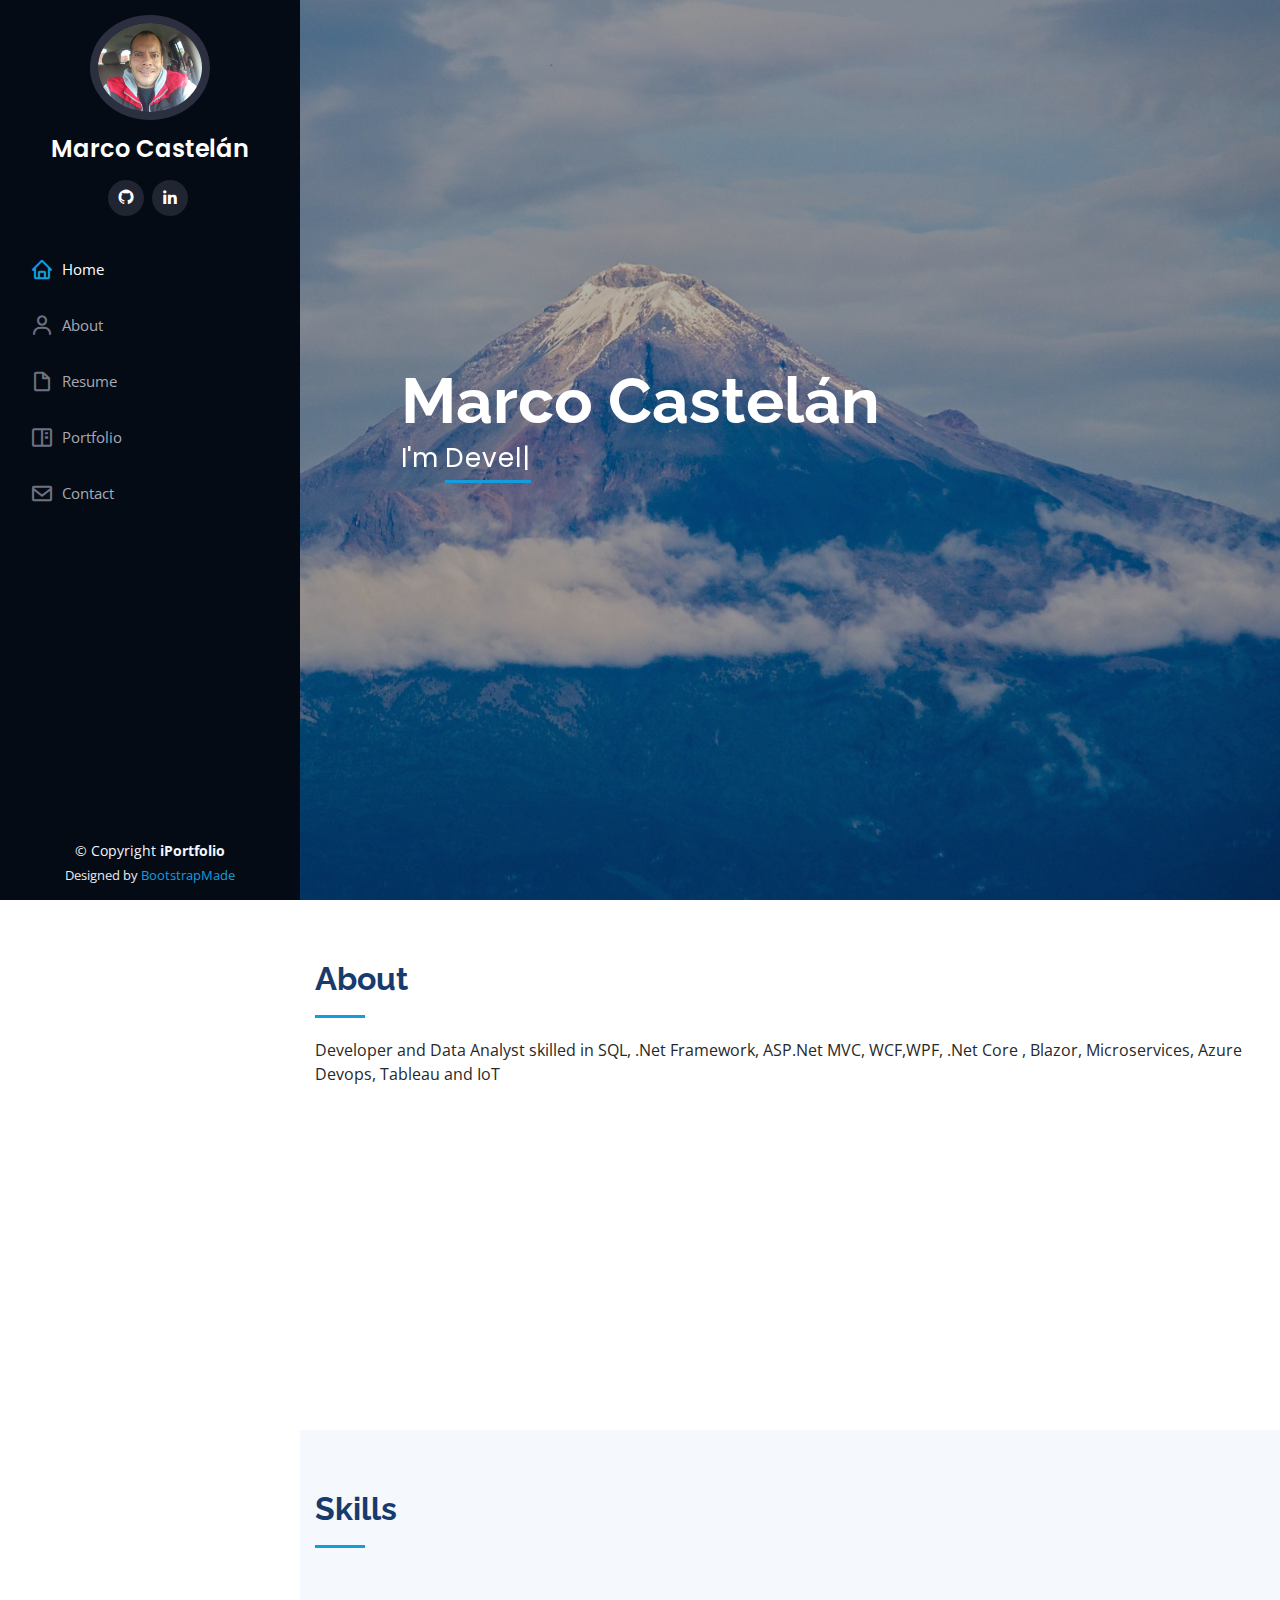
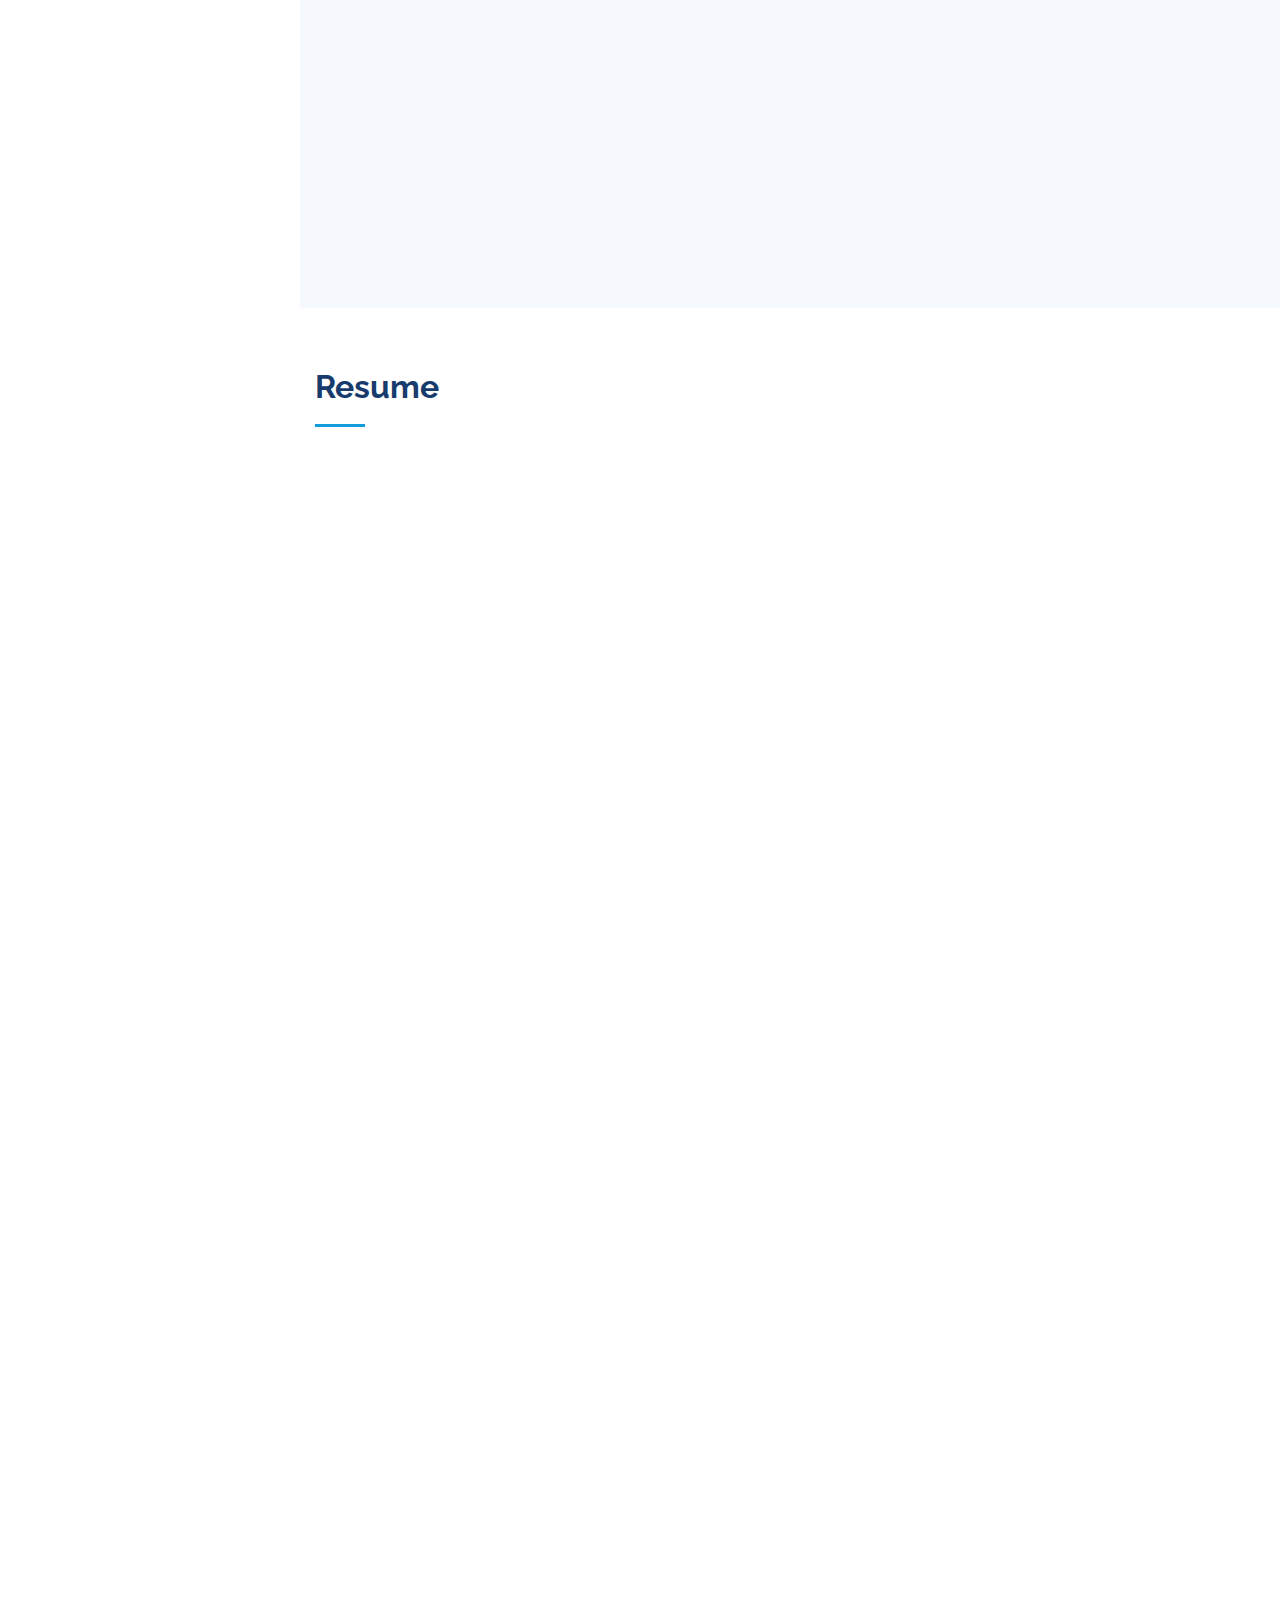
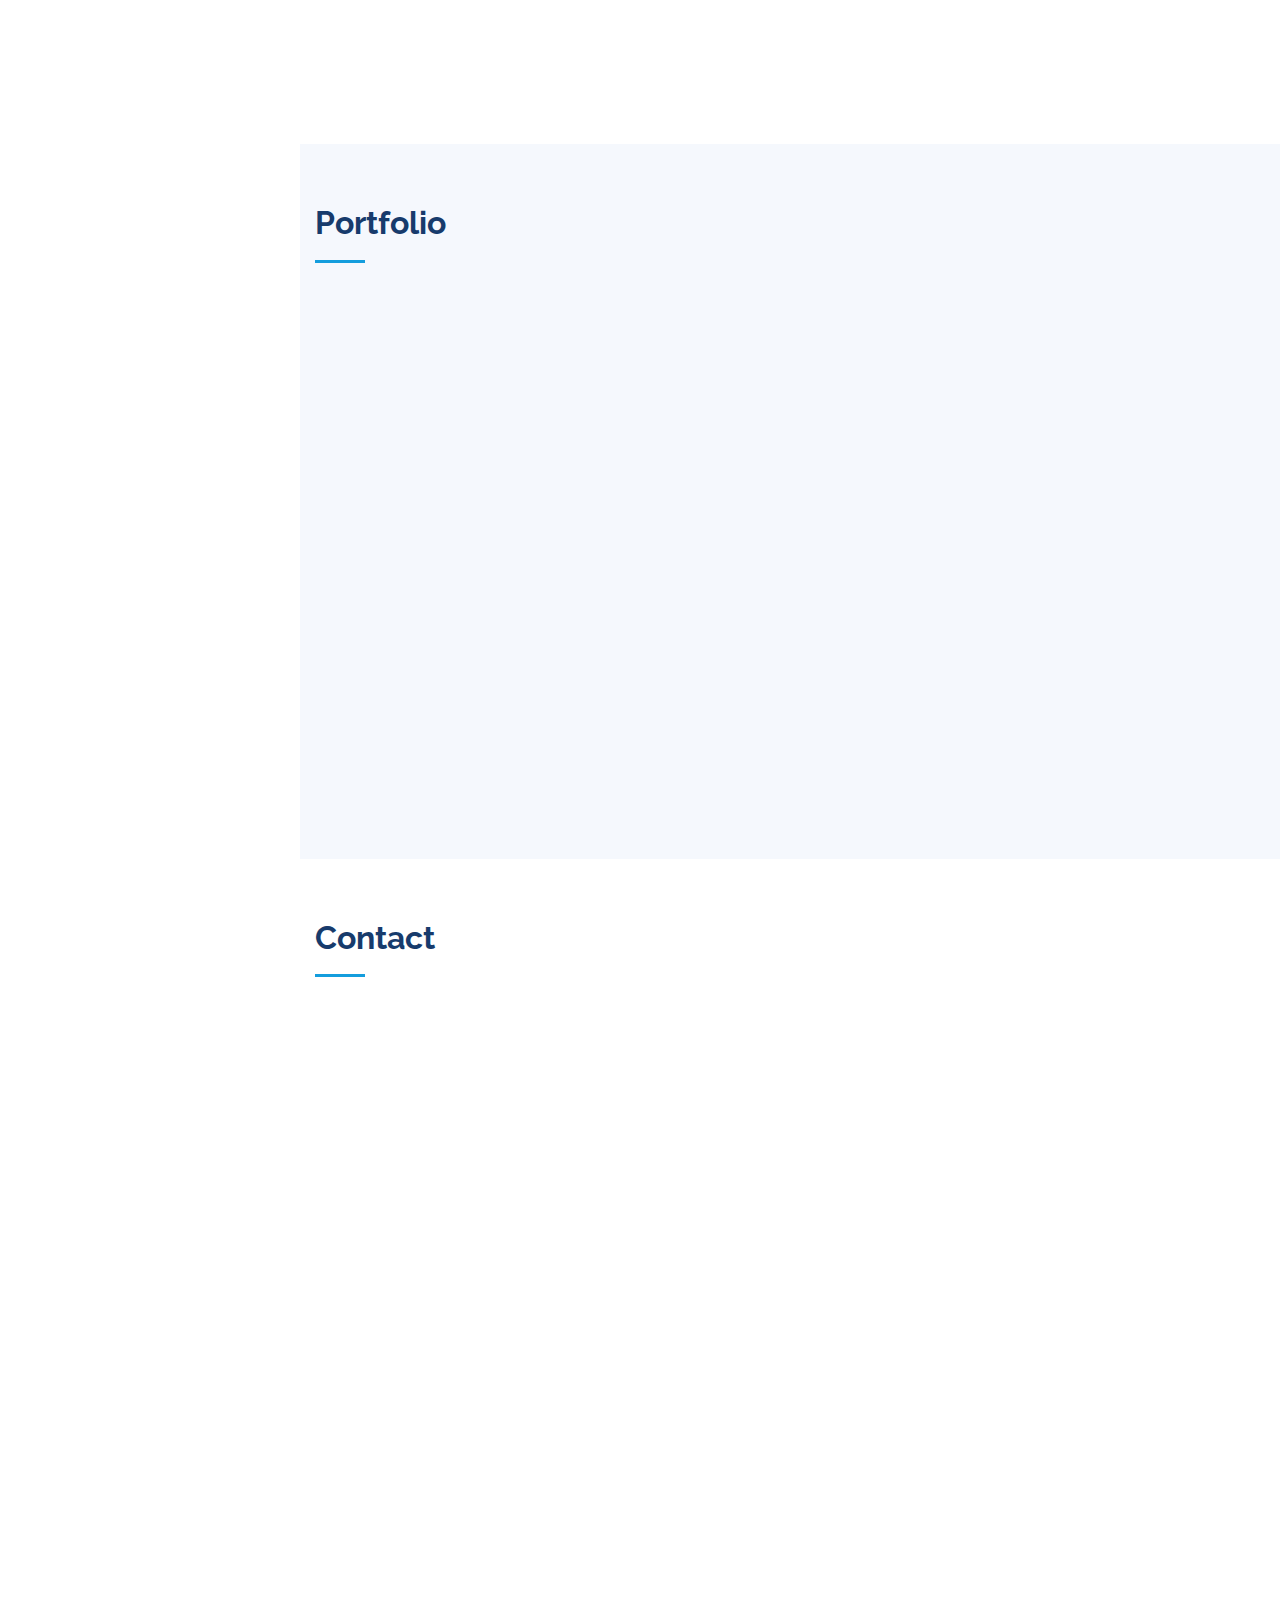
==== commit 5bac2eed: "actualización de lportfolio" ====
--- a/index.html
+++ b/index.html
@@ -88,7 +88,7 @@
 
         <div class="section-title">
           <h2>About</h2>
-          <p>Developer and Data Analyst skilled in SQL, .Net Framework, ASP.Net MVC, WCF,WPF, .Net Core , Blazor, Tableau and IoT</p>
+          <p>Developer and Data Analyst skilled in SQL, .Net Framework, ASP.Net MVC, WCF,WPF, .Net Core , Blazor, Microservices, Azure Devops, Tableau and IoT</p>
         </div>
 
         <div class="row">
@@ -162,6 +162,12 @@
               </div>
             </div>
             <div class="progress">
+              <span class="skill">NET Core - RESTful API <i class="val">75%</i></span>
+              <div class="progress-bar-wrap">
+                <div class="progress-bar" role="progressbar" aria-valuenow="75" aria-valuemin="0" aria-valuemax="100"></div>
+              </div>
+            </div>
+            <div class="progress">
               <span class="skill">InfluxDB/Chronograf/Node-RED <i class="val">50%</i></span>
               <div class="progress-bar-wrap">
                 <div class="progress-bar" role="progressbar" aria-valuenow="50" aria-valuemin="0" aria-valuemax="100"></div>
@@ -186,7 +192,13 @@
             </div>
 
             <div class="progress">
-              <span class="skill">Blazor <i class="val">70%</i></span>
+              <span class="skill">Blazor/Angular <i class="val">70%</i></span>
+              <div class="progress-bar-wrap">
+                <div class="progress-bar" role="progressbar" aria-valuenow="70" aria-valuemin="0" aria-valuemax="100"></div>
+              </div>
+            </div>
+            <div class="progress">
+              <span class="skill">Microservices(Docker/Kubernetes) <i class="val">50%</i></span>
               <div class="progress-bar-wrap">
                 <div class="progress-bar" role="progressbar" aria-valuenow="70" aria-valuemin="0" aria-valuemax="100"></div>
               </div>
@@ -215,7 +227,7 @@
 
         <div class="row">
           <div class="col-lg-6" data-aos="fade-up">
-            <h3 class="resume-title">Sumary</h3>
+            <h3 class="resume-title">Summary</h3>
             <div class="resume-item pb-0">
               <h4>Marco Castelán</h4>
             <p><em>Innovative and deadline-driven Senior Developer with 8+ years of experience designing and developing Web Services, Windows applications, ASP Net and Blazor sites
@@ -334,7 +346,7 @@
               <li data-filter="*" class="filter-active">All</li>
               <li data-filter=".filter-iot">IoT</li>
               <li data-filter=".filter-analysis">Analysis</li>
-              <li data-filter=".filter-web">Web</li>
+              <li data-filter=".filter-web">Web/DevOps</li>
             </ul>
           </div>
         </div>
@@ -377,6 +389,16 @@
               <div class="portfolio-links">
                 <a href="assets/img/portfolio/china-restaurant.jpg" data-gall="portfolioGallery" class="venobox" title="David Chu's China Bistro"><i class="bx bx-plus"></i></a>
                 <a href="portfolio-angularspa-details.html" title="More Details"><i class="bx bx-link"></i></a>
+              </div>
+            </div>
+          </div>
+          
+          <div class="col-lg-4 col-md-6 portfolio-item filter-web">
+            <div class="portfolio-wrap">
+              <img src="assets/img/portfolio/commandAPIDevops.png" class="img-fluid" alt="">
+              <div class="portfolio-links">
+                <a href="assets/img/portfolio/commandAPIDevops.png" data-gall="portfolioGallery" class="venobox" title="Command API"><i class="bx bx-plus"></i></a>
+                <a href="portfolio-commandapi-details.html" title="More Details"><i class="bx bx-link"></i></a>
               </div>
             </div>
           </div>
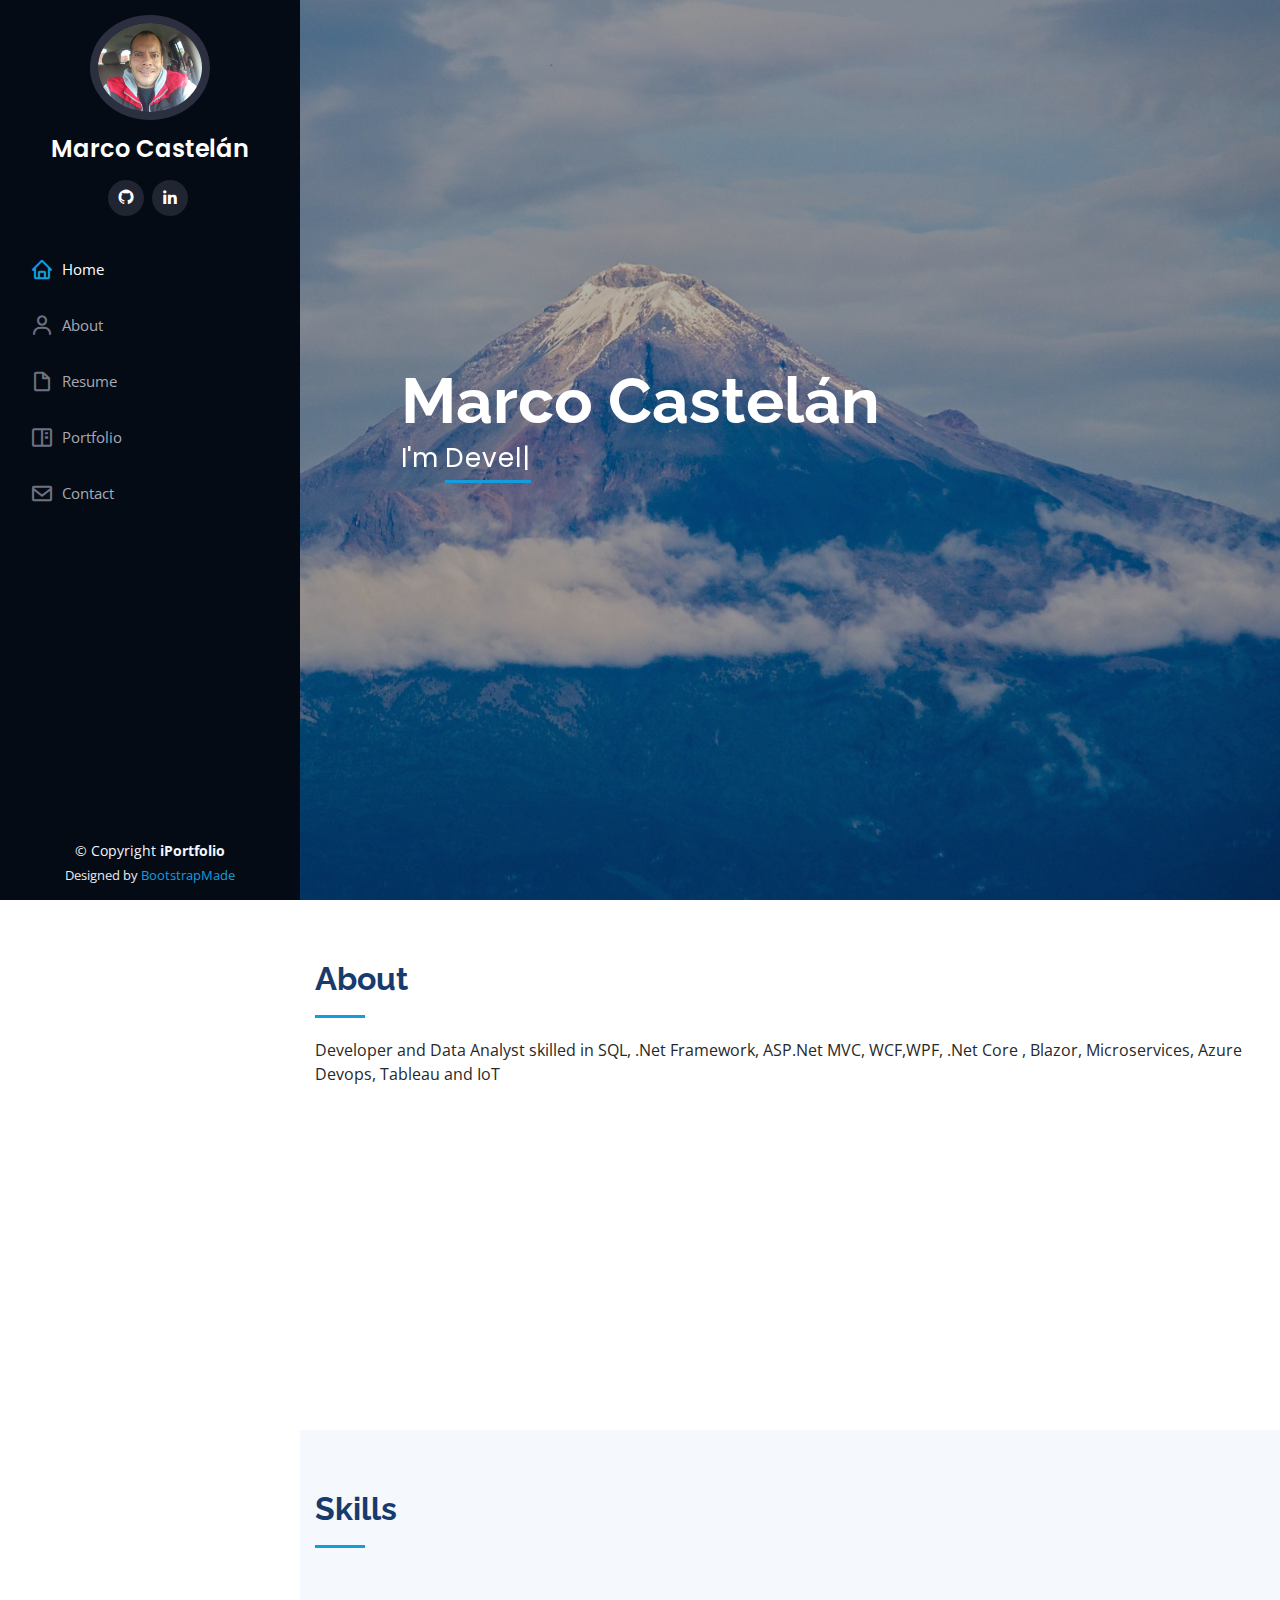
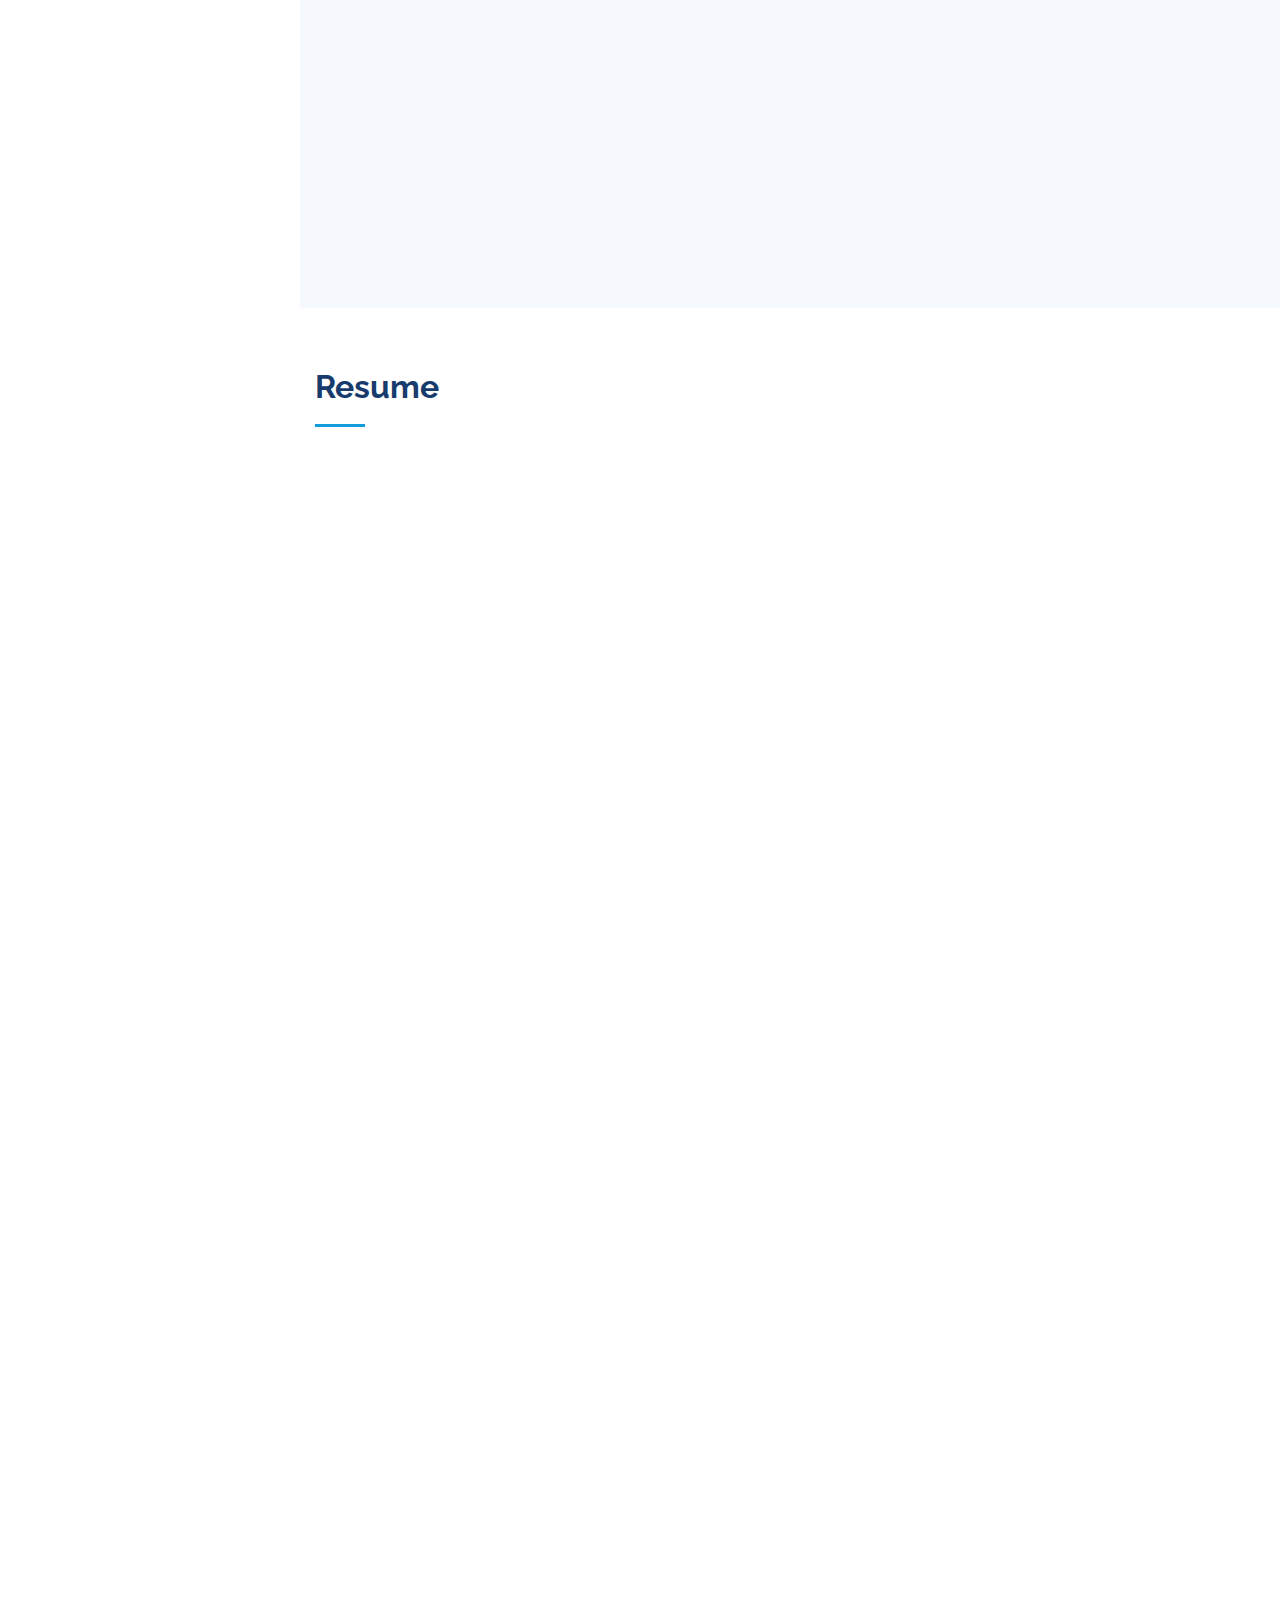
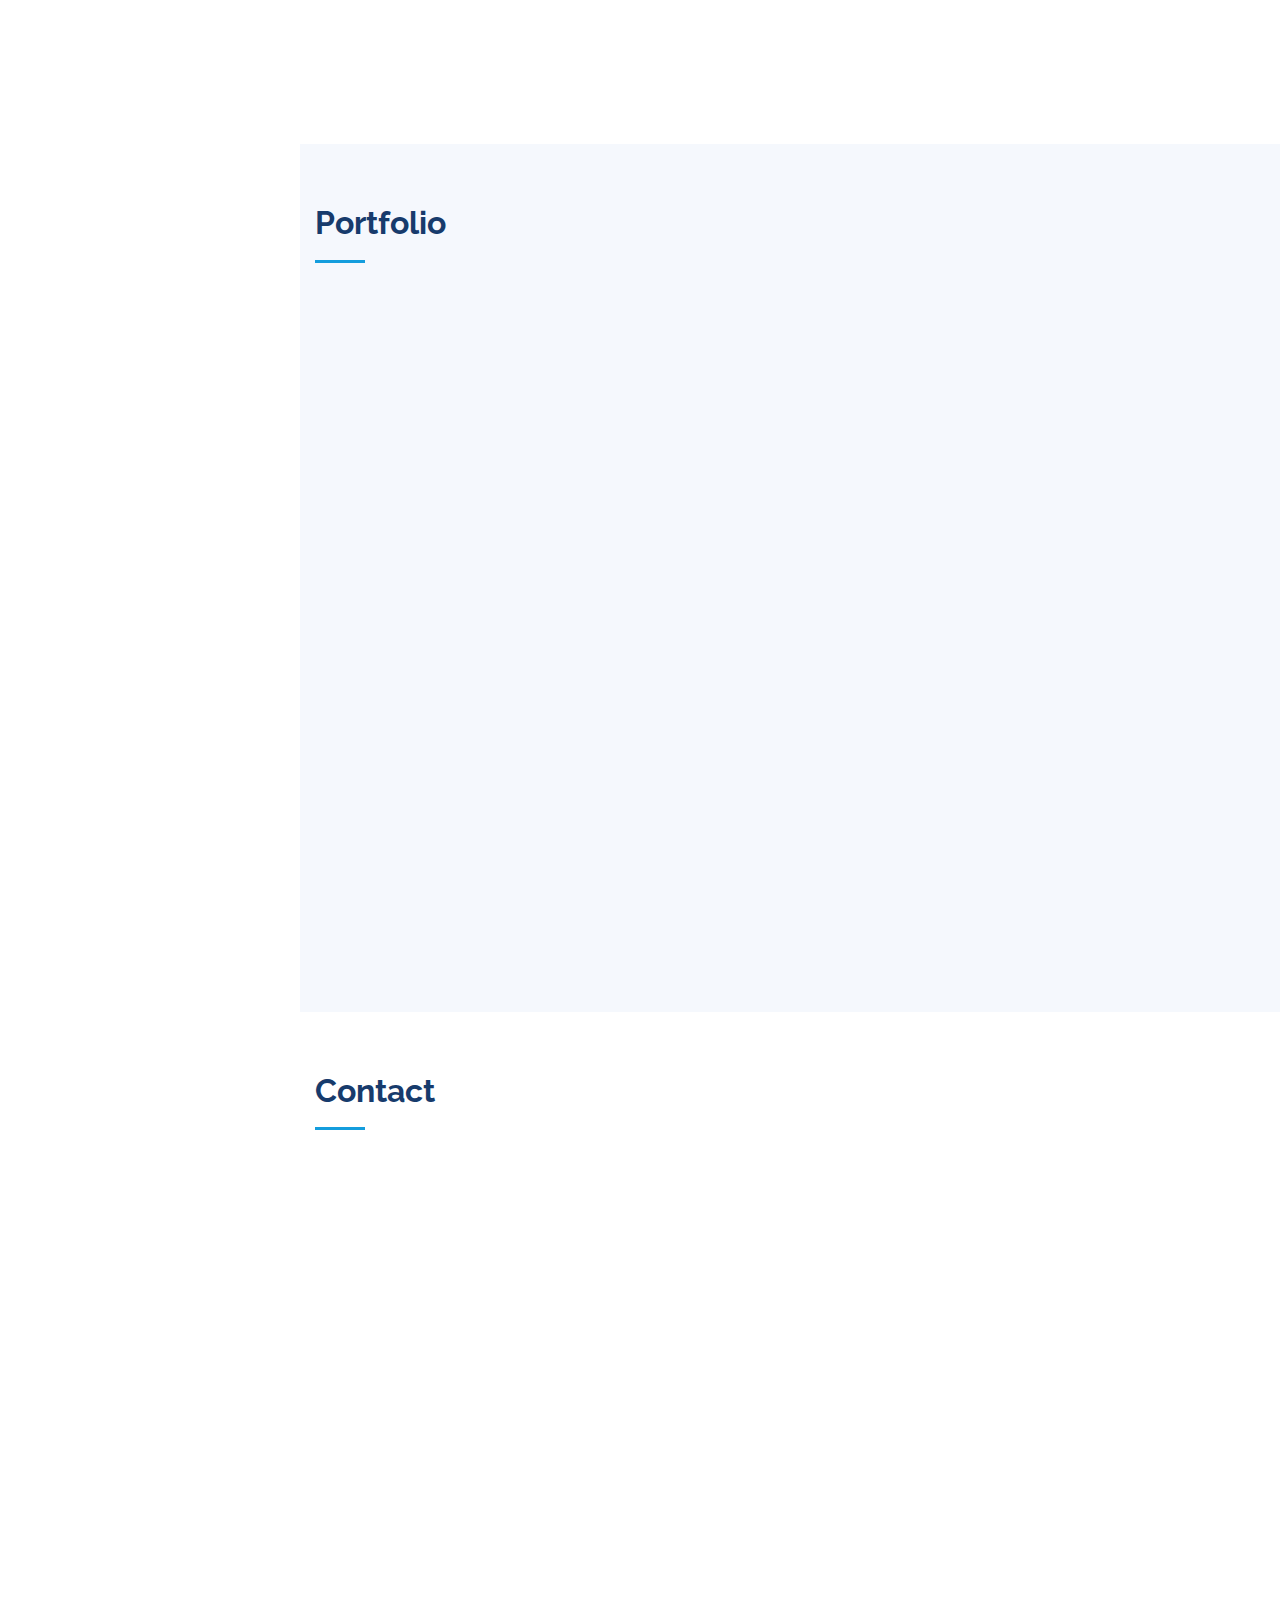
==== commit f56517be: "rapid pay coding challenge details" ====
--- a/index.html
+++ b/index.html
@@ -402,6 +402,15 @@
               </div>
             </div>
           </div>
+          <div class="col-lg-4 col-md-6 portfolio-item filter-web">
+            <div class="portfolio-wrap">
+              <img src="assets/img/portfolio/RapidPayapi.jpg" class="img-fluid" alt="">
+              <div class="portfolio-links">
+                <a href="assets/img/portfolio/RapidPayapi.jpg" data-gall="portfolioGallery" class="venobox" title="RapidPay API"><i class="bx bx-plus"></i></a>
+                <a href="portfolio-rapidpayapi-details.html" title="More Details"><i class="bx bx-link"></i></a>
+              </div>
+            </div>
+          </div>
           <div class="col-lg-4 col-md-6 portfolio-item filter-iot">
             <div class="portfolio-wrap">
               <img src="assets/img/portfolio/ChronografDash.png" class="img-fluid" alt="">
